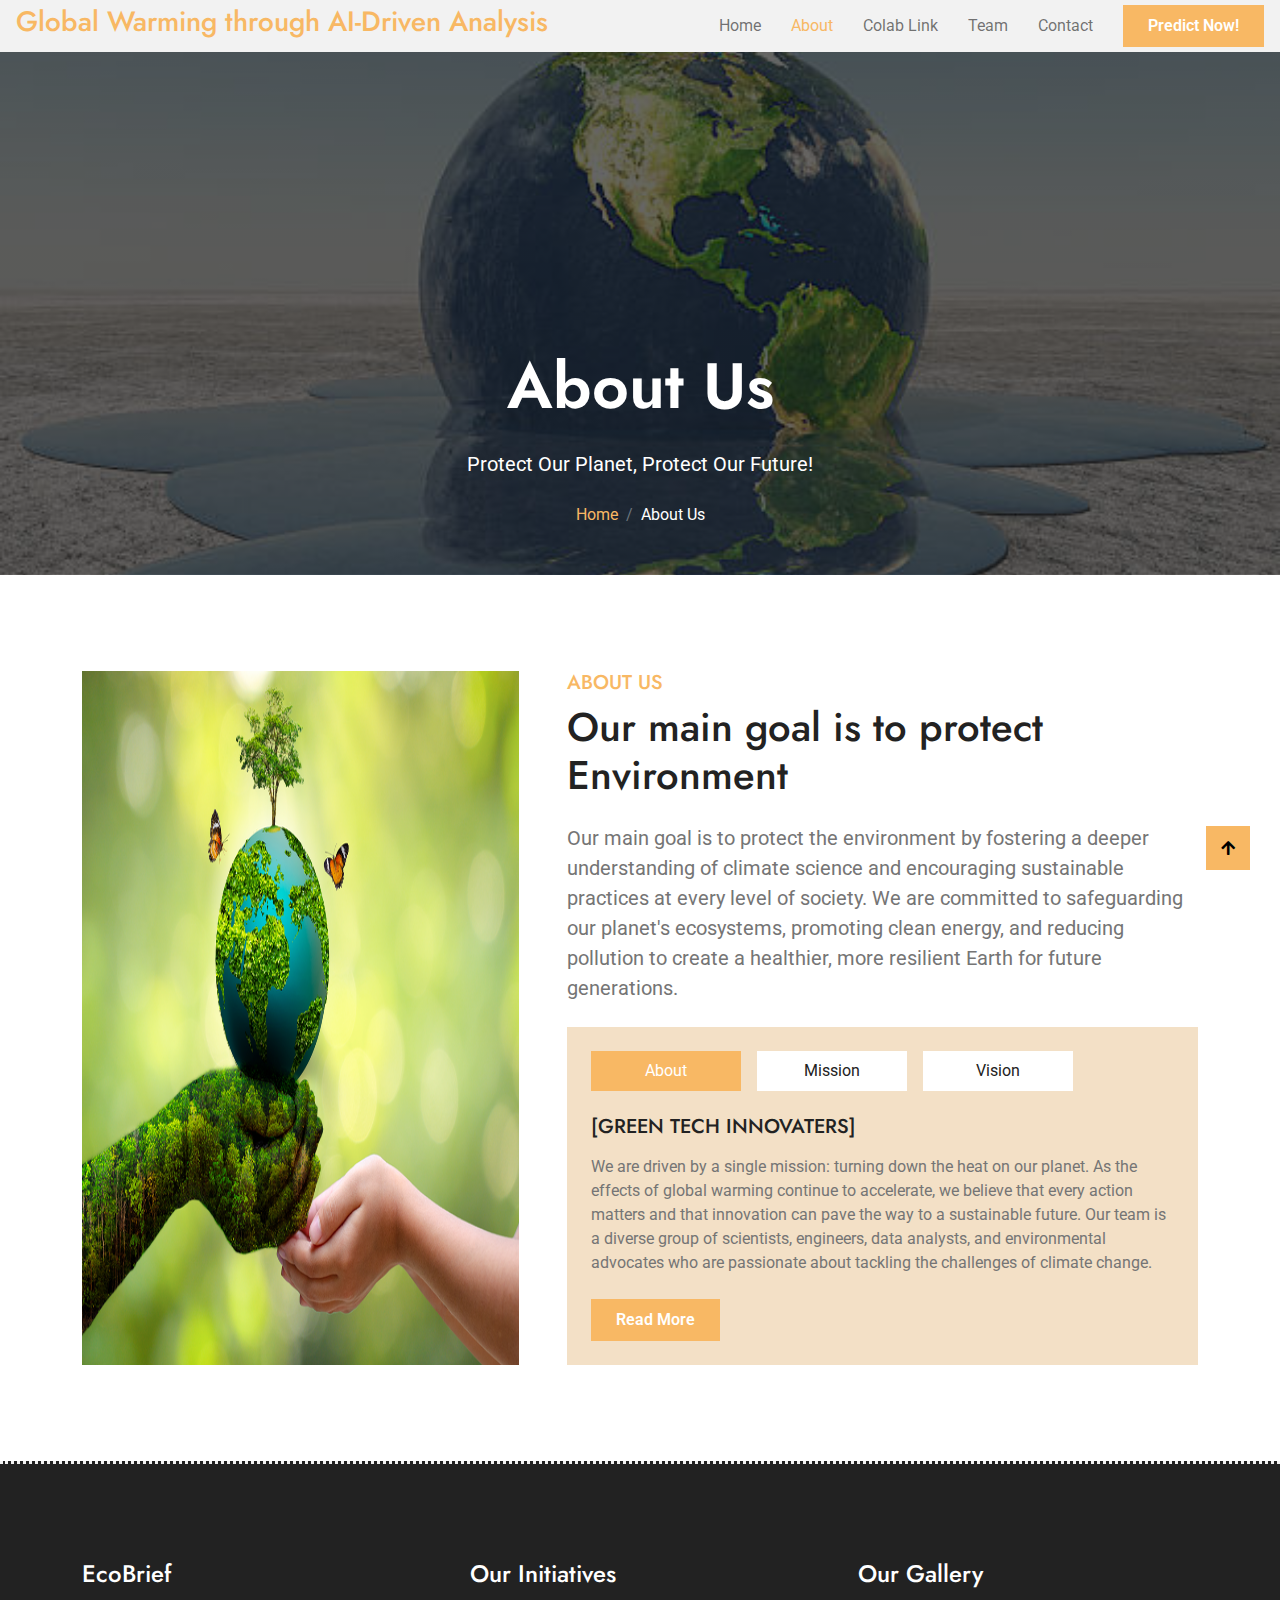
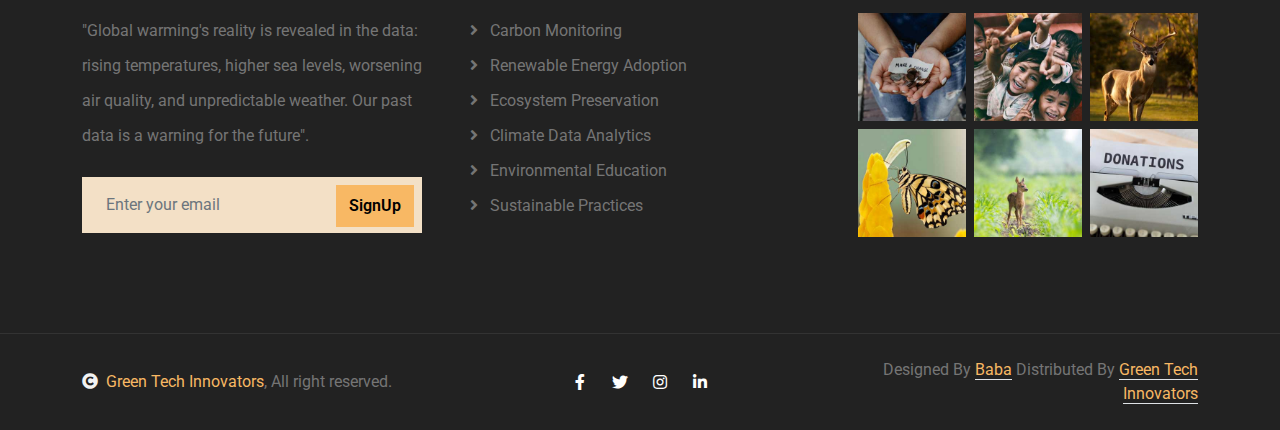
==== about.html @ 34e4a58c "Update about.html" ====
<!DOCTYPE html>
<html lang="en">

    <head>
        <meta charset="utf-8">
        <title>Global Warming through AI-Driven Analysis</title>
        <meta content="width=device-width, initial-scale=1.0" name="viewport">
        <meta content="" name="keywords">
        <meta content="" name="description">

        <!-- Google Web Fonts -->
        <link rel="preconnect" href="https://fonts.googleapis.com">
        <link rel="preconnect" href="https://fonts.gstatic.com" crossorigin>
        <link href="https://fonts.googleapis.com/css2?family=Jost:wght@500;600&family=Roboto&display=swap" rel="stylesheet"> 

        <!-- Icon Font Stylesheet -->
        <link rel="stylesheet" href="https://use.fontawesome.com/releases/v5.15.4/css/all.css"/>
        <link href="https://cdn.jsdelivr.net/npm/bootstrap-icons@1.4.1/font/bootstrap-icons.css" rel="stylesheet">

        <!-- Libraries Stylesheet -->
        <link href="lib/owlcarousel/assets/owl.carousel.min.css" rel="stylesheet">
        <link href="lib/lightbox/css/lightbox.min.css" rel="stylesheet">


        <!-- Customized Bootstrap Stylesheet -->
        <link href="css/bootstrap.min.css" rel="stylesheet">

        <!-- Template Stylesheet -->
        <link href="css/style.css" rel="stylesheet">
    </head>

    <body>

        <!-- Spinner Start -->
        <div id="spinner" class="show w-100 vh-100 bg-white position-fixed translate-middle top-50 start-50  d-flex align-items-center justify-content-center">
            <div class="spinner-grow text-primary" role="status"></div>
        </div>
        <!-- Spinner End -->


        <!-- Navbar start -->
        <div class="container-fluid fixed-top px-0">
            <div class="container px-0">
                
                </div>
                <nav class="navbar navbar-light bg-light navbar-expand-xl">
                    <a href="index.html" class="navbar-brand ms-3">
                        <h3 class="text-primary ">Global Warming through AI-Driven Analysis</h3>
                    </a>
                    <button class="navbar-toggler py-2 px-3 me-3" type="button" data-bs-toggle="collapse" data-bs-target="#navbarCollapse">
                        <span class="fa fa-bars text-primary"></span>
                    </button>
                    <div class="collapse navbar-collapse bg-light" id="navbarCollapse">
                        <div class="navbar-nav ms-auto">
                            <a href="index.html" class="nav-item nav-link">Home</a>
                            <a href="about.html" class="nav-item nav-link active">About</a>
                            <a href="Colab Link.html" class="nav-item nav-link">Colab Link</a>
                            <a href="Team.html" class="nav-item nav-link">Team</a>
                            <a href="contact.html" class="nav-item nav-link">Contact</a>
                        </div>
                        <div class="d-flex align-items-center flex-nowrap pt-xl-0" style="margin-left: 15px;">
                            <a href="" class="btn-hover-bg btn btn-primary text-white py-2 px-4 me-3">Predict Now!</a>
                        </div>
                    </div>
                </nav>
            </div>
        </div>
        <!-- Navbar End -->

        <!-- Header Start -->
        <div class="container-fluid bg-breadcrumb">
            <div class="container text-center py-5" style="max-width: 900px;">
                <h3 class="text-white display-3 mb-4">About Us</h1>
                <p class="fs-5 text-white mb-4">Protect Our Planet, Protect Our Future!</p>
                <ol class="breadcrumb justify-content-center mb-0">
                    <li class="breadcrumb-item"><a href="index.html">Home</a></li>
                    <li class="breadcrumb-item active text-white">About Us</li>
                </ol>    
            </div>
        </div>
        <!-- Header End -->
	    

        <!-- About Start -->
        <div class="container-fluid about  py-5">
            <div class="container py-5">
                <div class="row g-5">
                    <div class="col-xl-5">
                        <div class="h-100">
                            <img src="img/world-environment.png" class="img-fluid w-100 h-100" alt="Image">
                        </div>
                    </div>
                    <div class="col-xl-7">
                        <h5 class="text-uppercase text-primary">About Us</h5>
                        <h1 class="mb-4">Our main goal is to protect Environment</h1>
                        <p class="fs-5 mb-4">Our main goal is to protect the environment by fostering a deeper understanding of climate science and encouraging sustainable practices at every level of society. We are committed to safeguarding our planet's ecosystems, promoting clean energy, and reducing pollution to create a healthier, more resilient Earth for future generations.


                        </p>
                        <div class="tab-class bg-secondary p-4">
                            <ul class="nav d-flex mb-2">
                                <li class="nav-item mb-3">
                                    <a class="d-flex py-2 text-center bg-white active" data-bs-toggle="pill" href="#tab-1">
                                        <span class="text-dark" style="width: 150px;">About</span>
                                    </a>
                                </li>
                                <li class="nav-item mb-3">
                                    <a class="d-flex py-2 mx-3 text-center bg-white" data-bs-toggle="pill" href="#tab-2">
                                        <span class="text-dark" style="width: 150px;">Mission</span>
                                    </a>
                                </li>
                                <li class="nav-item mb-3">
                                    <a class="d-flex py-2 text-center bg-white" data-bs-toggle="pill" href="#tab-3">
                                        <span class="text-dark" style="width: 150px;">Vision</span>
                                    </a>
                                </li>
                            </ul>
                            <div class="tab-content">
                                <div id="tab-1" class="tab-pane fade show p-0 active">
                                    <div class="row">
                                        <div class="col-12">
                                            <div class="d-flex">
                                                <div class="text-start my-auto">
                                                    <h5 class="text-uppercase mb-3">[Green Tech Innovaters]</h5>
                                                    <p class="mb-4">We are driven by a single mission: turning down the heat on our planet. As the effects of global warming continue to accelerate, we believe that every action matters and that innovation can pave the way to a sustainable future.

                                                        Our team is a diverse group of scientists, engineers, data analysts, and environmental advocates who are passionate about tackling the challenges of climate change.
                                                    <div class="d-flex align-items-center justify-content-start">
                                                        <a class="btn-hover-bg btn btn-primary text-white py-2 px-4" href="#">Read More</a>
                                                    </div>
                                                </div>
                                            </div>
                                        </div>
                                    </div>
                                </div>
                                <div id="tab-2" class="tab-pane fade show p-0">
                                    <div class="row">
                                        <div class="col-12">
                                            <div class="d-flex">
                                                <div class="text-start my-auto">
                                                    <h5 class="text-uppercase mb-3">[Green Tech Innovaters]</h5>
                                                    <p class="mb-4">We aim to bridge the gap between complex climate science and actionable change. Whether it's helping industries reduce their carbon footprint, supporting policy-makers with data-driven insights, or educating the public on the urgency of climate action, we're here to create impact.
                                                    <div class="d-flex align-items-center justify-content-start">
                                                        <a class="btn-hover-bg btn btn-primary text-white py-2 px-4" href="#">Read More</a>
                                                    </div>
                                                </div>
                                            </div>
                                        </div>
                                    </div>
                                </div>
                                <div id="tab-3" class="tab-pane fade show p-0">
                                    <div class="row">
                                        <div class="col-12">
                                            <div class="d-flex">
                                                <div class="text-start my-auto">
                                                    <h5 class="text-uppercase mb-3">[Green Tech Innovaters]</h5>
                                                    <p class="mb-4">Join us on our journey to make a difference. Together, we can turn the tide against global warming and build a better future for generations to come.
                                                    </p>
                                                    <div class="d-flex align-items-center justify-content-start">
                                                        <a class="btn-hover-bg btn btn-primary text-white py-2 px-4" href="#">Read More</a>
                                                    </div>
                                                </div>
                                            </div>
                                        </div>
                                    </div>
                                </div>
                            </div>
                        </div>
                    </div>
                </div>
            </div>
        </div>
        <!-- About End -->


       


        <!-- Footer Start -->
<div class="container-fluid footer bg-dark text-body py-5">
    <div class="container py-5">
        <div class="row g-5">
            <!-- EcoBrief on the Left -->
            <div class="col-md-6 col-lg-4">
                <div class="footer-item">
                    <h4 class="mb-4 text-white">EcoBrief</h4>
                    <p class="mb-4">"Global warming's reality is revealed in the data: rising temperatures, higher sea levels, worsening air quality, and unpredictable weather. Our past data is a warning for the future".</p>
                    <div class="position-relative mx-auto">
                        <input class="form-control border-0 bg-secondary w-100 py-3 ps-4 pe-5" type="text" placeholder="Enter your email">
                        <button type="button" class="btn-hover-bg btn btn-primary position-absolute top-0 end-0 py-2 mt-2 me-2">SignUp</button>
                    </div>
                </div>
            </div>
            <!-- Our Initiatives in the Middle -->
            <div class="col-md-6 col-lg-4">
                <div class="footer-item d-flex flex-column">
                    <h4 class="mb-4 text-white">Our Initiatives</h4>
                    <a href=""><i class="fas fa-angle-right me-2"></i> Carbon Monitoring</a>
                    <a href=""><i class="fas fa-angle-right me-2"></i> Renewable Energy Adoption</a>
                    <a href=""><i class="fas fa-angle-right me-2"></i> Ecosystem Preservation</a>
                    <a href=""><i class="fas fa-angle-right me-2"></i> Climate Data Analytics</a>
                    <a href=""><i class="fas fa-angle-right me-2"></i> Environmental Education</a>
                    <a href=""><i class="fas fa-angle-right me-2"></i> Sustainable Practices</a>
                </div>
            </div>
            <!-- Our Gallery on the Right -->
            <div class="col-md-6 col-lg-4">
                <div class="footer-item">
                    <h4 class="mb-4 text-white">Our Gallery</h4>
                    <div class="row g-2">
                        <div class="col-4">
                            <div class="footer-gallery">
                                <img src="img/gallery-footer-1.jpg" class="img-fluid w-100" alt="">
                                <div class="footer-search-icon">
                                    <a href="img/gallery-footer-1.jpg" data-lightbox="footerGallery-1" class="my-auto"><i class="fas fa-search-plus text-white"></i></a>
                                </div>
                            </div>
                        </div>
                        <div class="col-4">
                            <div class="footer-gallery">
                                <img src="img/gallery-footer-2.jpg" class="img-fluid w-100" alt="">
                                <div class="footer-search-icon">
                                    <a href="img/gallery-footer-2.jpg" data-lightbox="footerGallery-2" class="my-auto"><i class="fas fa-search-plus text-white"></i></a>
                                </div>
                            </div>
                        </div>
                        <div class="col-4">
                            <div class="footer-gallery">
                                <img src="img/gallery-footer-3.jpg" class="img-fluid w-100" alt="">
                                <div class="footer-search-icon">
                                    <a href="img/gallery-footer-3.jpg" data-lightbox="footerGallery-3" class="my-auto"><i class="fas fa-search-plus text-white"></i></a>
                                </div>
                            </div>
                        </div>
                        <div class="col-4">
                            <div class="footer-gallery">
                                <img src="img/gallery-footer-4.jpg" class="img-fluid w-100" alt="">
                                <div class="footer-search-icon">
                                    <a href="img/gallery-footer-4.jpg" data-lightbox="footerGallery-4" class="my-auto"><i class="fas fa-search-plus text-white"></i></a>
                                </div>
                            </div>
                        </div>
                        <div class="col-4">
                            <div class="footer-gallery">
                                <img src="img/gallery-footer-5.jpg" class="img-fluid w-100" alt="">
                                <div class="footer-search-icon">
                                    <a href="img/gallery-footer-5.jpg" data-lightbox="footerGallery-5" class="my-auto"><i class="fas fa-search-plus text-white"></i></a>
                                </div>
                            </div>
                        </div>
                        <div class="col-4">
                            <div class="footer-gallery">
                                <img src="img/gallery-footer-6.jpg" class="img-fluid w-100" alt="">
                                <div class="footer-search-icon">
                                    <a href="img/gallery-footer-6.jpg" data-lightbox="footerGallery-6" class="my-auto"><i class="fas fa-search-plus text-white"></i></a>
                                </div>
                            </div>
                        </div>
                    </div>
                </div>
            </div>
        </div>
    </div>
</div>
<!-- Footer End -->

        

           <!-- Copyright Start -->
        <div class="container-fluid copyright py-4">
            <div class="container">
                <div class="row g-4 align-items-center">
                    <div class="col-md-4 text-center text-md-start mb-md-0">
                        <span class="text-body"><a href="#"><i class="fas fa-copyright text-light me-2"></i>Green Tech Innovators</a>, All right reserved.</span>
                    </div>
                    <div class="col-md-4 text-center">
                        <div class="d-flex align-items-center justify-content-center">
                            <a href="#" class="btn-hover-color btn-square text-white me-2"><i class="fab fa-facebook-f"></i></a>
                            <a href="#" class="btn-hover-color btn-square text-white me-2"><i class="fab fa-twitter"></i></a>
                            <a href="#" class="btn-hover-color btn-square text-white me-2"><i class="fab fa-instagram"></i></a>
                            <a href="#" class="btn-hover-color btn-square text-white me-0"><i class="fab fa-linkedin-in"></i></a>
                        </div>
                    </div>
                    <div class="col-md-4 text-center text-md-end text-body">
                        <!--/*** This template is free as long as you keep the below author’s credit link/attribution link/backlink. ***/-->
                        <!--/*** If you'd like to use the template without the below author’s credit link/attribution link/backlink, ***/-->
                        <!--/*** you can purchase the Credit Removal License from "https://htmlcodex.com/credit-removal". ***/-->
                        Designed By <a class="border-bottom" href="">Baba</a> Distributed By <a class="border-bottom" href="">Green Tech Innovators</a>
                    </div>
                </div>
            </div>
        </div>
        <!-- Copyright End -->



        <!-- Back to Top -->
        <a href="#" class="btn btn-primary btn-primary-outline-0 btn-md-square back-to-top"><i class="fa fa-arrow-up"></i></a>   

        
        <!-- JavaScript Libraries -->
        <script src="https://ajax.googleapis.com/ajax/libs/jquery/3.6.4/jquery.min.js"></script>
        <script src="https://cdn.jsdelivr.net/npm/bootstrap@5.0.0/dist/js/bootstrap.bundle.min.js"></script>
        <script src="lib/easing/easing.min.js"></script>
        <script src="lib/waypoints/waypoints.min.js"></script>
        <script src="lib/counterup/counterup.min.js"></script>
        <script src="lib/owlcarousel/owl.carousel.min.js"></script>
        <script src="lib/lightbox/js/lightbox.min.js"></script>
        

        <!-- Template Javascript -->
        <script src="js/main.js"></script>
         <script>
            window.watsonAssistantChatOptions = {
              integrationID: "b032e4c9-6b10-4cdc-bc3f-a68448029b45", // The ID of this integration.
              region: "eu-gb", // The region your integration is hosted in.
              serviceInstanceID: "b14637b1-3754-4962-850a-f87f00461354", // The ID of your service instance.
              onLoad: async (instance) => { await instance.render(); }
            };
            setTimeout(function(){
              const t=document.createElement('script');
              t.src="https://web-chat.global.assistant.watson.appdomain.cloud/versions/" + (window.watsonAssistantChatOptions.clientVersion || 'latest') + "/WatsonAssistantChatEntry.js";
              document.head.appendChild(t);
            });
          </script>


    </body>

</html>
---- css/style.css ----
/*** Spinner Start ***/
#spinner {
    opacity: 0;
    visibility: hidden;
    transition: opacity .8s ease-out, visibility 0s linear .5s;
    z-index: 99999;
 }

 #spinner.show {
     transition: opacity .8s ease-out, visibility 0s linear .0s;
     visibility: visible;
     opacity: 1;
 }
/*** Spinner End ***/

.back-to-top {
    position: fixed;
    right: 30px;
    bottom: 30px;
    display: flex;
    width: 45px;
    height: 45px;
    align-items: center;
    justify-content: center;
    transition: 0.5s;
    z-index: 99;
}

/*** Button Start ***/
.btn {
    font-weight: 600;
    transition: .5s;
}

.btn-square {
    width: 32px;
    height: 32px;
}

.btn-sm-square {
    width: 34px;
    height: 34px;
}

.btn-md-square {
    width: 44px;
    height: 44px;
}

.btn-lg-square {
    width: 56px;
    height: 56px;
}

.btn-square,
.btn-sm-square,
.btn-md-square,
.btn-lg-square {
    padding: 0;
    display: flex;
    align-items: center;
    justify-content: center;
    font-weight: normal;
}

.btn-hover-bg {
    transition: 0.5s;
}

.btn-hover-bg:hover {
    background: var(--bs-secondary) !important;
    color: var(--bs-primary) !important;
}

.btn-hover-color {
    transition: 0.5s;
}

.btn-hover-color:hover {
    color: var(--bs-secondary) !important;
}
/*** Topbar Start ***/
.fixed-top .container {
    transition: 0.5s;
}

.topbar {
    padding: 2px 10px 2px 20px;
    background: var(--bs-primary) !important;
}

.topbar a,
.topbar a i {
    transition: 0.5s;
}

.topbar a:hover,
.topbar a i:hover {
    color: var(--bs-secondary) !important;
}


@media (max-width: 768px) {
    .topbar {
        display: none;    
    }
}
/*** Topbar End ***/


/*** Navbar Start ***/
.navbar {
    padding: 0;
}

.navbar .navbar-nav .nav-link {
    padding: 10px 15px;
    font-size: 16px;
    transition: .5s;
}

.navbar .navbar-nav .nav-link:hover,
.navbar .navbar-nav .nav-link.active,
.sticky-top.bg-white .navbar .navbar-nav .nav-link:hover,
.sticky-top.bg-white .navbar .navbar-nav .nav-link.active {
    color: var(--bs-primary);
}

.navbar .dropdown-toggle::after {
    border: none;
    content: "\f107";
    font-family: "Font Awesome 5 Free";
    font-weight: 600;
    vertical-align: middle;
    margin-left: 8px;
}

@media (min-width: 1200px) {
    .navbar .nav-item .dropdown-menu {
        display: block;
        visibility: hidden;
        top: 100%;
        transform: rotateX(-75deg);
        transform-origin: 0% 0%;
        border: 0;
        transition: .5s;
        opacity: 0;
    }
}

@media (max-width: 1200px) {
    .navbar .collapse.navbar-collapse .btn-hover-bg.btn {
        margin-bottom: 20px;
    }
}

.dropdown .dropdown-menu a:hover {
    background: var(--bs-secondary);
    color: var(--bs-primary);
}

.navbar .nav-item:hover .dropdown-menu {
    transform: rotateX(0deg);
    visibility: visible;
    background: var(--bs-light) !important;
    transition: .5s;
    opacity: 1;
}
/*** Navbar End ***/

/*** Carousel Start ***/
.carousel-header #carouselId .carousel-control-prev,
.carousel-header #carouselId .carousel-control-next {
    background: transparent;
}

.carousel-header #carouselId .carousel-inner .carousel-item {
    position: relative;
    min-height: 100vh 
}

.carousel-header #carouselId .carousel-inner .carousel-item img {
    position: absolute;
    width: 100%;
    height: 100%;
    object-fit: cover;
}

.carousel-header #carouselId .carousel-inner .carousel-item .carousel-caption {
    position: absolute;
    width: 100%;
    height: 100%;
    top: 0;
    left: 0;
    padding-top: 80px;
    display: flex;
    align-items: center;
    justify-content: center;
    text-align: center;
    background: linear-gradient(rgba(0, 0, 0, .4), rgba(0, 0, 0, 0.4));
    background-size: cover;
}

.carousel-control-prev,
.carousel-control-next {
    opacity: 0;
}

.carousel-control-prev .carousel-control-prev-icon,
.carousel-control-next .carousel-control-next-icon {
    background: transparent !important;
}

.carousel-header #carouselId.carousel {
    position: relative;
}

.carousel-header #carouselId.carousel .carousel-indicators {
    position: absolute;
    bottom: 0;
    left: 0;
    display: flex;
    align-items: center;
    justify-content: center;
    background: transparent !important;
}

.carousel-header #carouselId.carousel .carousel-indicators li,
.carousel-header #carouselId.carousel .carousel-indicators li,
.carousel-header #carouselId.carousel .carousel-indicators li {
    margin-right: 30px !important;
}

.carousel-header #carouselId.carousel .carousel-indicators li {
    width: 12px;
    height: 12px;
    border-radius: 12px !important;
    border: 5px solid transparent;
    transition: 0.5s;
    
}

.carousel-header #carouselId.carousel .carousel-indicators li.active {
    border: 5px solid var(--bs-primary) !important;
    border-radius: 10px;
}
/*** Carousel End ***/



/*** Single Page Hero Header Start ***/
.bg-breadcrumb {
    background: linear-gradient(rgba(0, 0, 0, 0.6), rgba(0, 0, 0, 0.6)), url(../img/e.jpg);
    background-position: center center;
    background-repeat: no-repeat;
    background-size: cover;
    padding: 300px 0 0 0;
}
/*** Single Page Hero Header End ***/


/*** About Start ***/
.about .tab-class .nav .nav-item a.active,
.about .tab-class .nav .nav-item a.active span {
    background: var(--bs-primary) !important;
    color: var(--bs-white) !important;
}

/*** About End ***/


/*** Service Start ***/
.service .service-item {
    position: relative;
    overflow: hidden;
}

.service .service-item .service-link {
    position: absolute;
    width: 100%; 
    height: 100%; 
    padding: 20px; 
    bottom: 0; 
    left: 0; 
    display: flex; 
    align-items: end;
    background: rgba(0, 0, 0, 0.3);
    transition: 0.5s; 
}

.service .service-item .service-link:hover {
    background: rgba(0, 0, 0, 0.6);
}

.service .service-item .service-link a {
    color: var(--bs-white);
    transition: 0.5s;
}

.service .service-item img {
    transition: 0.5s;
}

.service .service-item:hover img {
    transform: scale(1.2);
}

.service .service-item .service-link:hover a:hover {
    color: var(--bs-primary);
}
/*** Service End ***/


/*** Donation Start ***/
.donation .donation-item {
    position: relative;
    overflow: hidden;
    z-index: 1;
}

.donation .donation-item::after {
    width: 100%;
    height: 100%;
    position: absolute;
    content: "";
    top: 0;
    left: 0;
    display: flex;
    background: rgba(0, 0, 0, 0.5);
    z-index: 2;
}


.donation .donation-item .donation-content {
    position: absolute;
    width: 100%; 
    height: 100%; 
    padding: 20px; 
    justify-content: end; 
    bottom: -60px; 
    left: 0;
    transition: 0.5s;
    z-index: 3;
}

.donation .donation-item:hover .donation-content {
    position: absolute;
    width: 100%; 
    height: 100%; 
    padding: 20px; 
    justify-content: end; 
    bottom: 0px; 
    left: 0;
    background: rgba(0, 0, 0, 0.6);
}

.donation .donation-item .donation-btn {
    visibility: hidden;
    opacity: 0;
    transition: 0.5s;
}

.donation .donation-item:hover .donation-btn {
    visibility: visible;
    opacity: 1;
}

/*** Donation End ***/


/*** Counter Start ***/
.counter .counter-item .counter-counting {
    width: 100%;
    text-align: center;
    border-style: dotted;
    border-color: var(--bs-white); 
    font-size: 30px;
}
/*** Counter End ***/


/*** causes Start ***/
.causes .causes-item {
    overflow: hidden;
}

.causes .causes-item .causes-img {
    position: relative;
    transition: 0.5s;
}

.causes .causes-item .causes-img .causes-link {
    position: absolute;
    width: 100%;
    height: 100%;
    bottom: 0 !important; 
    left: 0;
    display: flex;
    justify-content: space-between;
    align-items: end;
    background: rgba(0, 0, 0, .2);
    transition: 0.5s;
}

.causes .causes-item .causes-img:hover .causes-link {
    background: rgba(0, 0, 0, .6);
}

.causes .causes-item .causes-img img {
    transition: 0.5s;
}

.causes .causes-item .causes-img:hover img {
    transform: scalex(-1);
}

.causes .causes-item .causes-img .causes-dination {
    position: absolute;
    top: 0; 
    right: 0;
}

.causes .causes-item .causes-img .causes-dination a {
    font-size: 14px;
}

.causes .causes-item .causes-content {
    background: var(--bs-secondary);
    border-color: var(--bs-white);
    border-style: dotted;
    border-top: 0;

}

.causes .causes-item .progress {
    height: 10px;
    overflow: visible;
}

.causes .causes-item .progress .progress-bar {
    position: relative;
    width: 0;
    overflow: visible;
    background: var(--bs-primary);
    transition: 2s;
}

.causes .causes-item .progress .progress-bar span {
    position: absolute;
    top: 50%;
    right: -1px;
    transform: translateY(-50%);
    padding: 1px 5px;
    font-size: 12px;
    color: var(--bs-white);
    background: var(--bs-dark);
    z-index: 1;
}
/*** causes End ***/


/*** Events Start ***/
.event .event-carousel.owl-carousel {
    position: relative;
}
.event .event-carousel.owl-carousel .owl-nav .owl-prev {
    position: absolute;
    top: -60px;
    left: 0;
    width: 80px;
    height: 40px;
    border: 1px solid var(--bs-primary);
    background: var(--bs-primary);
    color: var(--bs-white);
    display: flex;
    align-items: center;
    justify-content: center;
    transition: 0.5s;
}

.event .event-carousel.owl-carousel .owl-nav .owl-next {
    position: absolute;
    top: -60px;
    right: 0;
    width: 80px;
    height: 40px;
    border: 1px solid var(--bs-primary);
    background: var(--bs-primary);
    color: var(--bs-white);
    display: flex;
    align-items: center;
    justify-content: center;
    transition: 0.5s;
}

.event .event-carousel.owl-carousel .owl-nav .owl-prev:hover,
.event .event-carousel.owl-carousel .owl-nav .owl-next:hover {
    background: var(--bs-secondary);
    color: var(--bs-primary);
}
.event .event-carousel .event-item .event-content {
    border-style: dotted;
    border-top: 0; 
    border-color: var(--bs-white); 
    background: var(--bs-secondary);
}
/*** Events End ***/


/*** Blog Start ***/
.blog .blog-item .blog-img {
    position: relative;
    overflow: hidden;
}

.blog .blog-item .blog-img .blog-info {
    position: absolute;
    width: 100%;
    height: 100%;
    bottom: 0;
    left: 0;
    padding: 20px;
    background: rgba(0, 0, 0, .2);
    color: var(--bs-white) !important;
    display: flex;
    align-items: end;
    justify-content: space-between;
    transition: 0.5s;
}

.blog .blog-item .blog-img:hover .blog-info {
    background: rgba(0, 0, 0, .6);
}


.blog .blog-item .blog-img .search-icon {
    position: absolute;
    width: 100%;
    height: 100%;
    top: 0;
    left: 0;
    display: flex;
    align-items: center;
    justify-content: center;
    opacity: 0;
    transition: 0.5s;
}

.blog .blog-item .blog-img img {
    transition: 0.5s;
}

.blog .blog-item .blog-img:hover img {
    transform: scale(1.3);
}

.blog .blog-item .blog-img:hover .search-icon {
    opacity: 1;
}
/*** Blog End ***/

/*** Gallery Start ***/
.gallery .gallery-item {
    position: relative;
    overflow: hidden;
    z-index: 1;
}

.gallery .gallery-item img {
    transition: 0.5s;
}

.gallery .gallery-item:hover img {
    transform: scale(1.2);
}

.gallery .gallery-item .gallery-content {
    position: absolute;
    width: 100%;
    height: 0;
    bottom: 0; 
    left: 0;
    background: rgba(249, 195, 123, .4);
    text-align: center;
    display: flex;
    flex-direction: column;
    justify-content: end;
    transition: 0.5s;
    z-index: 2;
}

.gallery .gallery-item:hover .gallery-content {
    height: 100%;
}

.gallery .gallery-item .gallery-content .gallery-inner {
    transition: 0.5s;
    background: rgba(0, 0, 0, 0.1);
    padding-top: 40px;
}

.gallery .gallery-item:hover .gallery-content .gallery-inner {
    background: rgba(249, 195, 123, 1);
    padding: 50px 0;
    display: flex;
    flex-direction: column;
    align-items: center;
    justify-content: center;
}

.gallery .gallery-item .search-icon {
    position: absolute;
    top: 50%;
    left: 50%;
    transform: translate(-50%, -50%);
    margin-top: -80px;
    opacity: 0;
    transition: 0.5s;
    z-index: 3;
}

.gallery .gallery-item:hover .search-icon {
    opacity: 1;
}
/*** Gallery End ***/


/*** Volunteer Start ***/
.volunteer {
    background: rgba(249, 195, 123, .1);
}
.volunteer .volunteer-img {
    position: relative;
    overflow: hidden;
}

.volunteer .volunteer-img .volunteer-title {
    position: absolute;
    width: 100%;
    height: 100%;
    bottom: 0;
    left: 0;
    padding: 10px;
    background: rgba(0, 0, 0, .1);
    display: flex;
    flex-direction: column;
    text-align: center;
    justify-content: end;
    transition: 0.5s;
}

.volunteer .volunteer-img:hover .volunteer-title {
    background: rgba(0, 0, 0, .5);
}

.volunteer .volunteer-img img {
    transition: 0.5s;
}

.volunteer .volunteer-img:hover img {
    transform: scale(1.2);
}
/*** Volunteer End ***/


/*** Contact Start ***/
.contact {
    background: rgba(249, 195, 123, .4);
    border-style: dotted;
    border-color: var(--bs-white);
}

/*** Contact End ***/


/*** Footer Start ***/
.footer {
    border-top: 3px;
    border-right: 0;
    border-bottom: 0;
    border-left: 0;
    border-style: dotted;
    border-color: var(--bs-light);
}
.footer .footer-item a,
.footer .footer-item p {
    line-height: 35px;
    color: var(--bs-body);
    transition: 0.5s;
}

.footer .footer-item a:hover {
    color: var(--bs-primary);
    letter-spacing: 1px;
}

.footer .footer-item .footer-gallery {
    position: relative;
    overflow: hidden;
}

.footer .footer-item .footer-gallery img {
    transition: 0.5s;
}

.footer .footer-item .footer-gallery:hover img {
    transform: scale(1.2);
}

.footer .footer-item .footer-gallery .footer-search-icon {
    position: absolute;
    width: 100%;
    height: 100%;
    top: 0;
    left: 0;
    display: flex;
    align-items: center;
    justify-content: center;
    transition: 0.5s;
    opacity: 0;
}

.footer .footer-item .footer-gallery:hover .footer-search-icon {
    opacity: 1;
    background: rgba(0, 0, 0, .6);
}
/*** Footer End ***/

/*** copyright Start ***/
.copyright {
    border-top: 1px solid rgba(255, 255, 255, 0.08);
    background: var(--bs-dark) !important;
}

.service-item img {
    width: 100%; /* Ensures the image takes the full width of the container */
    height: 200px; /* Adjust the height as needed */
    object-fit: cover; /* Ensures the image covers the container without distortion */
    border-radius: 8px; /* Optional: Adds rounded corners */
}

/*** copyright end **/
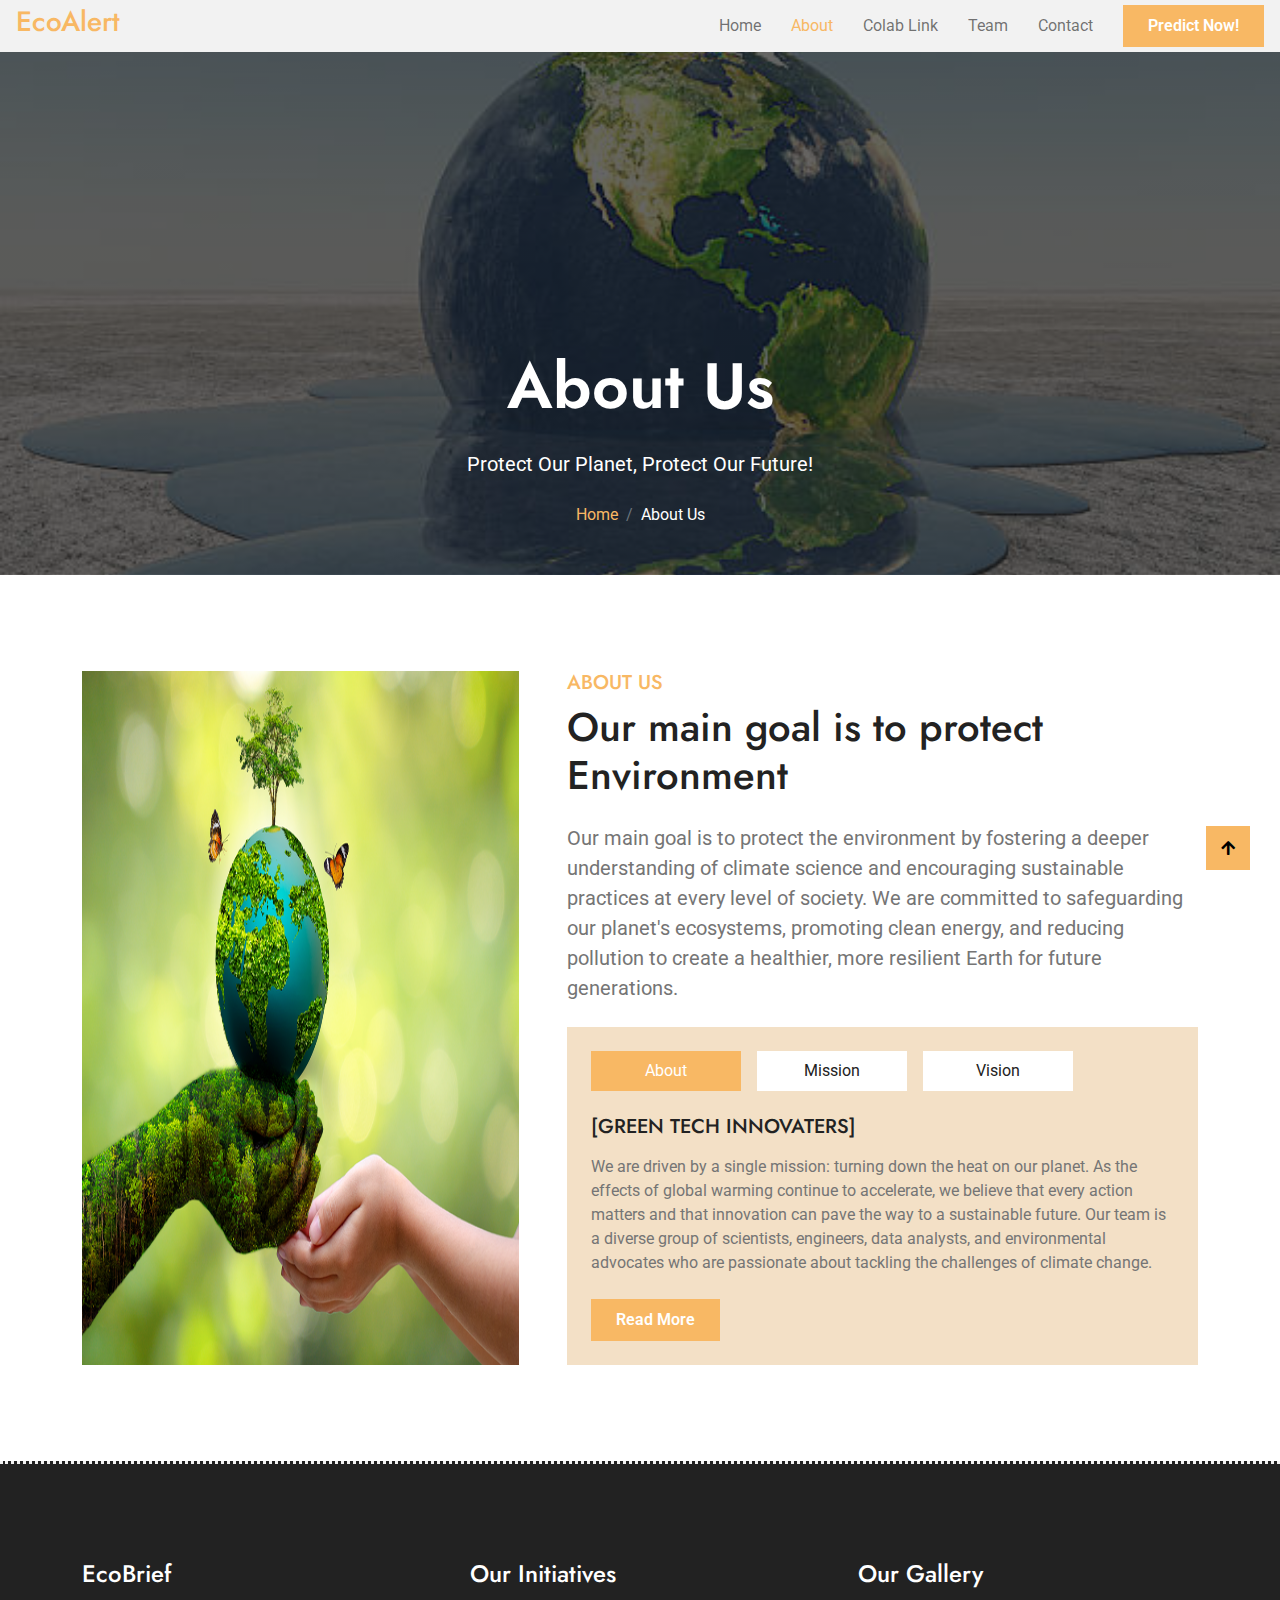
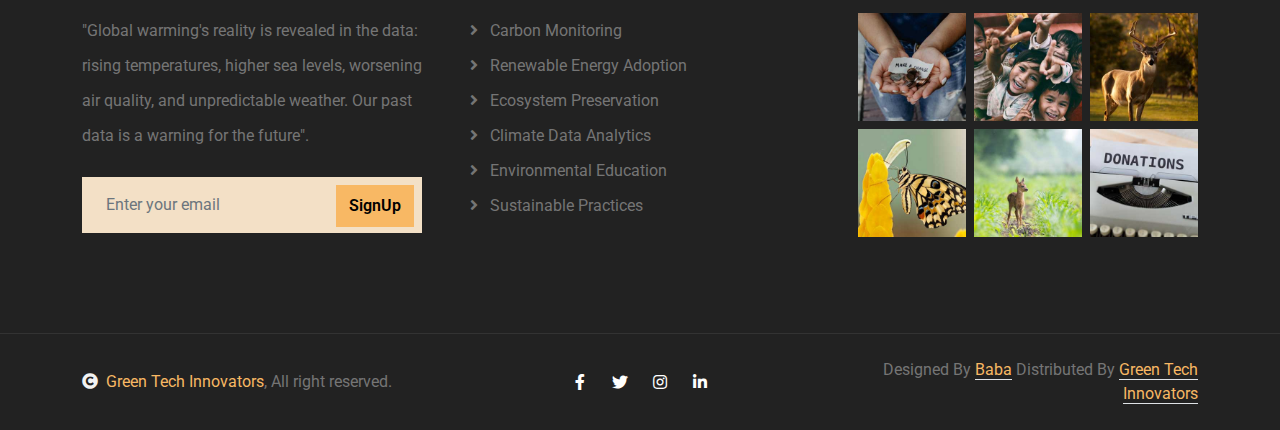
==== commit 9c5fc56d: "Update about.html" ====
--- a/about.html
+++ b/about.html
@@ -45,7 +45,7 @@
                 </div>
                 <nav class="navbar navbar-light bg-light navbar-expand-xl">
                     <a href="index.html" class="navbar-brand ms-3">
-                        <h3 class="text-primary ">Global Warming through AI-Driven Analysis</h3>
+                        <h3 class="text-primary ">EcoAlert</h3>
                     </a>
                     <button class="navbar-toggler py-2 px-3 me-3" type="button" data-bs-toggle="collapse" data-bs-target="#navbarCollapse">
                         <span class="fa fa-bars text-primary"></span>
@@ -175,8 +175,7 @@
 
        
 
-
-        <!-- Footer Start -->
+<!-- Footer Start -->
 <div class="container-fluid footer bg-dark text-body py-5">
     <div class="container py-5">
         <div class="row g-5">
@@ -324,7 +323,6 @@
             });
           </script>
 
-
     </body>
 
 </html>
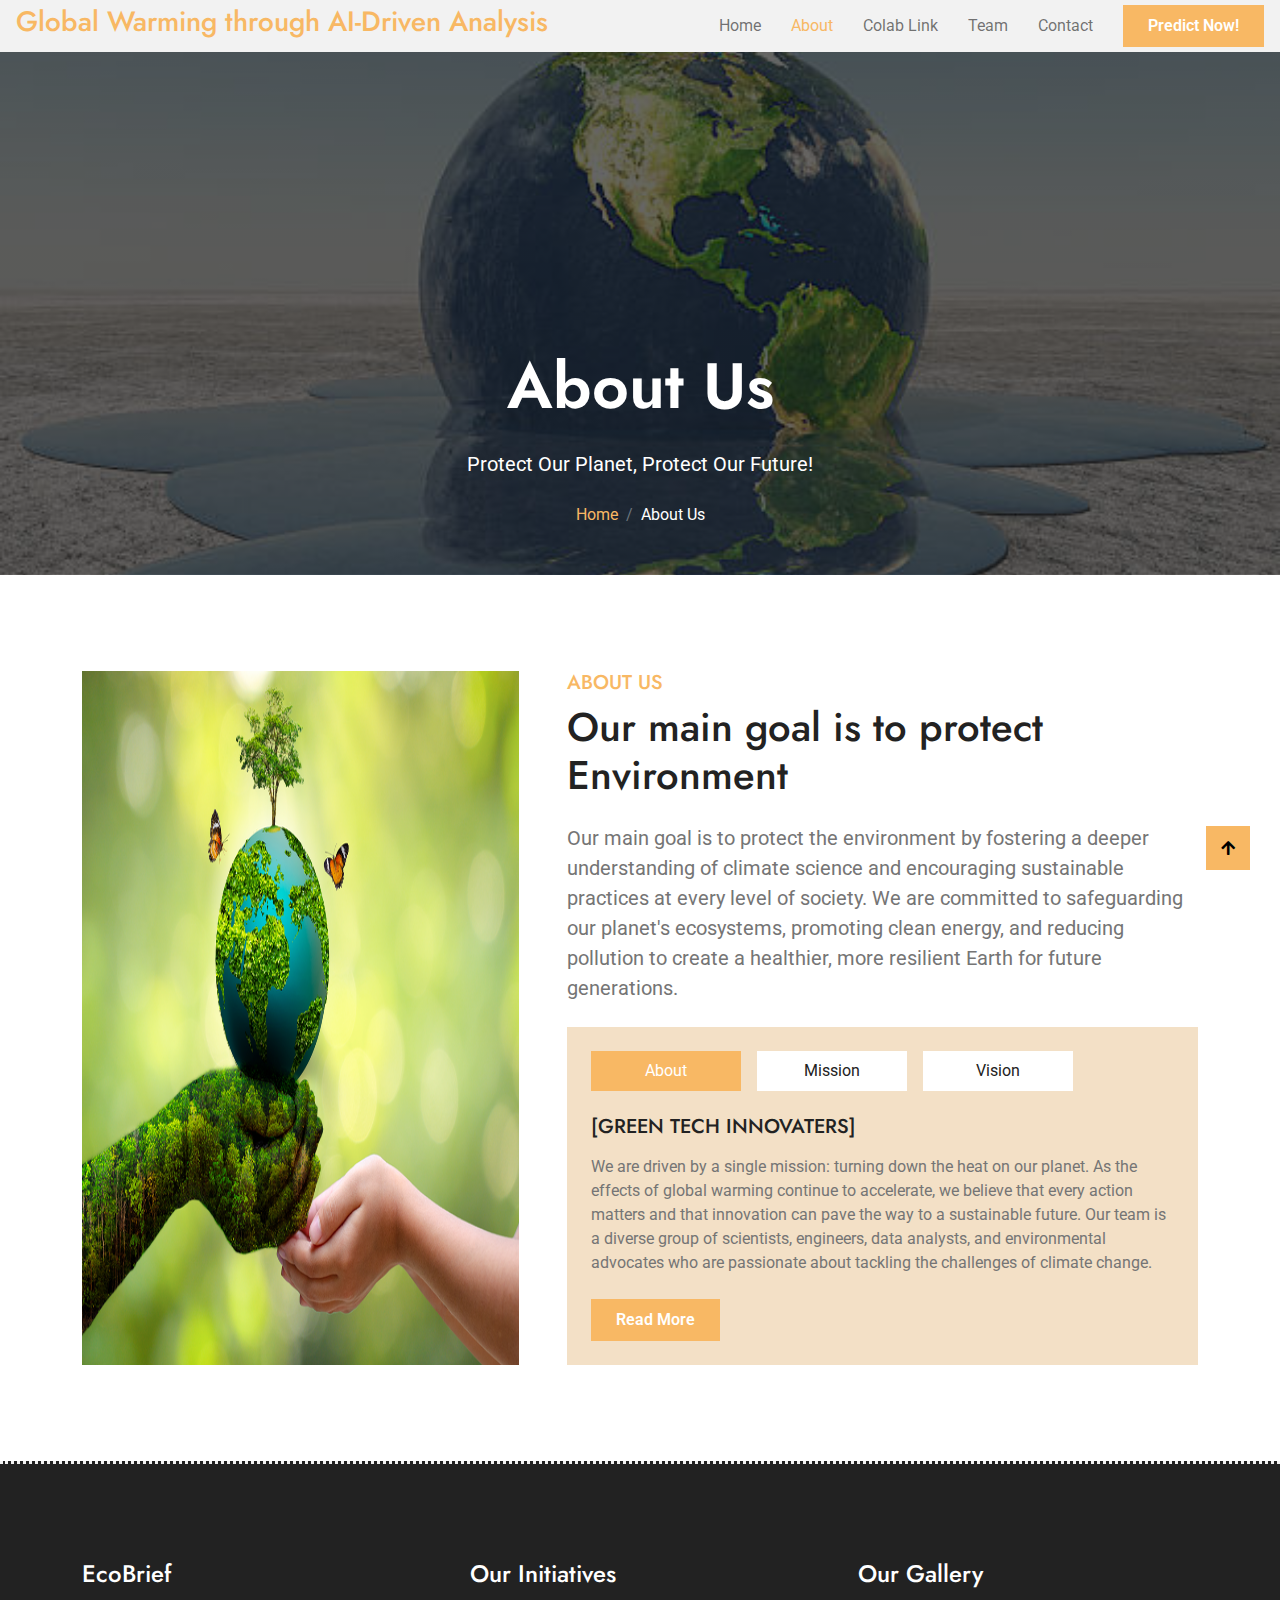
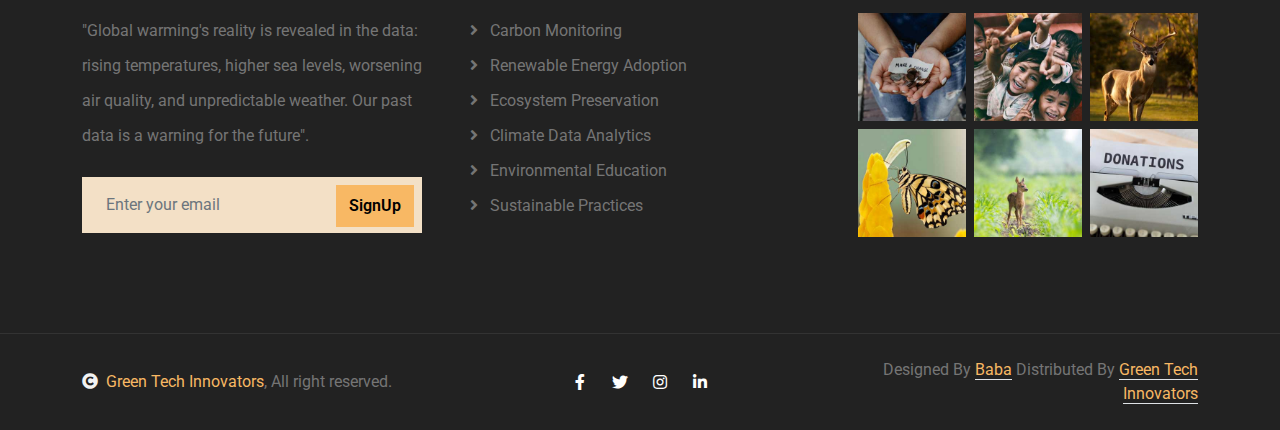
==== commit 4c89fc45: "Update about.html" ====
--- a/about.html
+++ b/about.html
@@ -45,7 +45,7 @@
                 </div>
                 <nav class="navbar navbar-light bg-light navbar-expand-xl">
                     <a href="index.html" class="navbar-brand ms-3">
-                        <h3 class="text-primary ">EcoAlert</h3>
+                        <h3 class="text-primary ">Global Warming through AI-Driven Analysis</h3>
                     </a>
                     <button class="navbar-toggler py-2 px-3 me-3" type="button" data-bs-toggle="collapse" data-bs-target="#navbarCollapse">
                         <span class="fa fa-bars text-primary"></span>
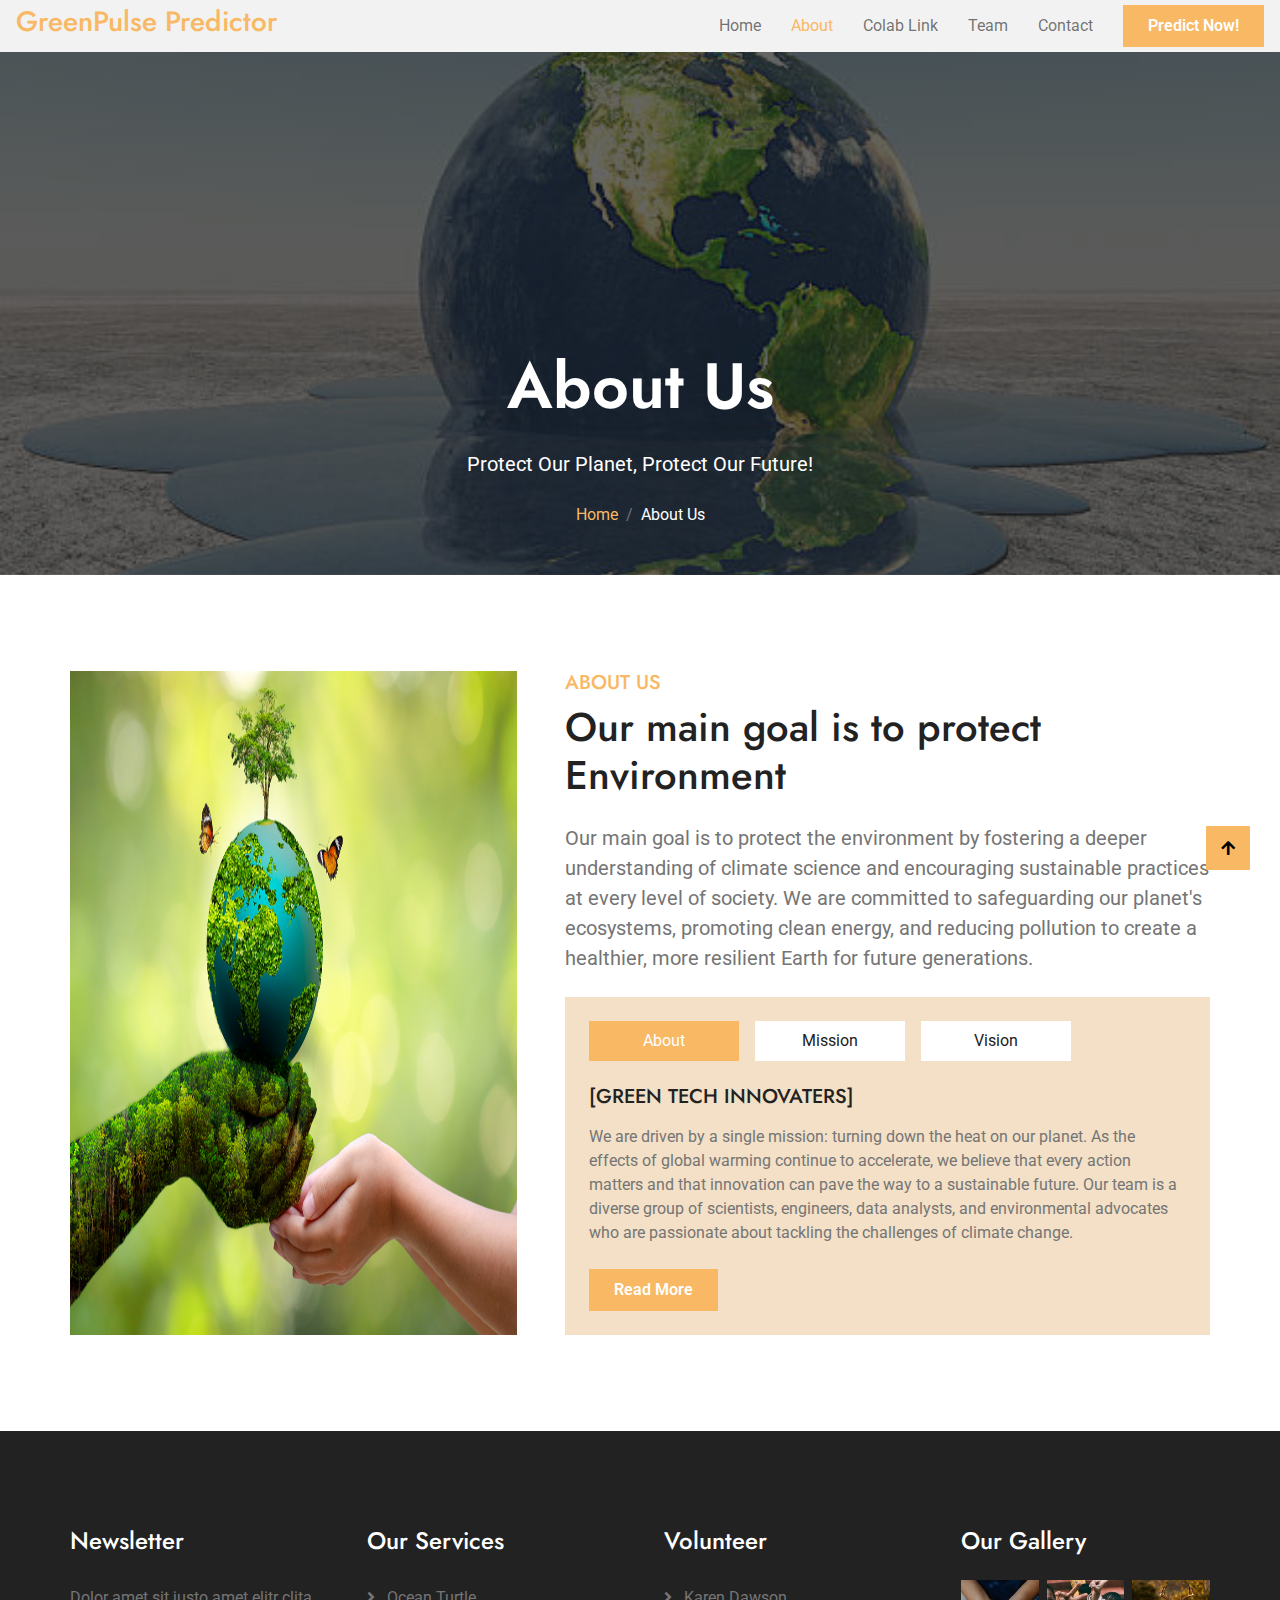
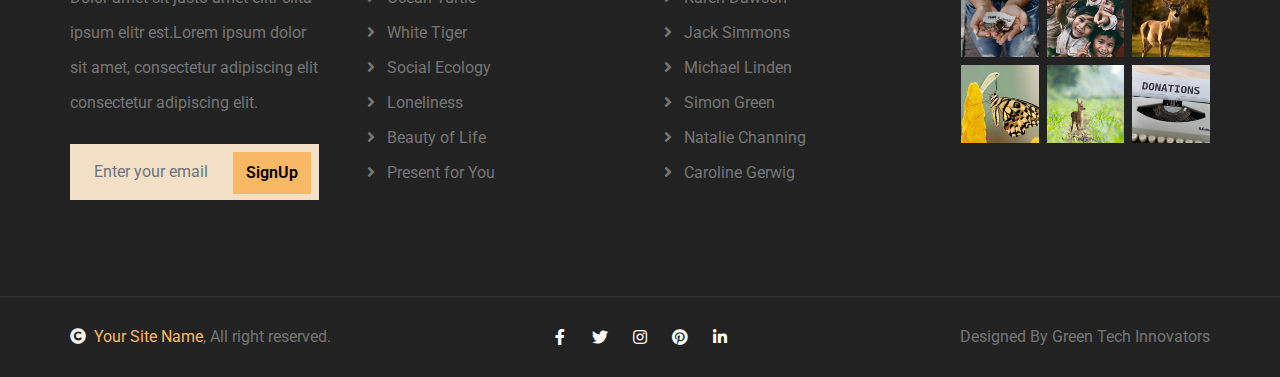
==== commit 46de47f2: "title updated" ====
--- a/about.html
+++ b/about.html
@@ -3,7 +3,7 @@
 
     <head>
         <meta charset="utf-8">
-        <title>Global Warming through AI-Driven Analysis</title>
+        <title>GreenPulse Predictor</title>
         <meta content="width=device-width, initial-scale=1.0" name="viewport">
         <meta content="" name="keywords">
         <meta content="" name="description">
@@ -45,7 +45,7 @@
                 </div>
                 <nav class="navbar navbar-light bg-light navbar-expand-xl">
                     <a href="index.html" class="navbar-brand ms-3">
-                        <h3 class="text-primary ">Global Warming through AI-Driven Analysis</h3>
+                        <h3 class="text-primary ">GreenPulse Predictor</h3>
                     </a>
                     <button class="navbar-toggler py-2 px-3 me-3" type="button" data-bs-toggle="collapse" data-bs-target="#navbarCollapse">
                         <span class="fa fa-bars text-primary"></span>
@@ -175,108 +175,117 @@
 
        
 
-<!-- Footer Start -->
-<div class="container-fluid footer bg-dark text-body py-5">
-    <div class="container py-5">
-        <div class="row g-5">
-            <!-- EcoBrief on the Left -->
-            <div class="col-md-6 col-lg-4">
-                <div class="footer-item">
-                    <h4 class="mb-4 text-white">EcoBrief</h4>
-                    <p class="mb-4">"Global warming's reality is revealed in the data: rising temperatures, higher sea levels, worsening air quality, and unpredictable weather. Our past data is a warning for the future".</p>
-                    <div class="position-relative mx-auto">
-                        <input class="form-control border-0 bg-secondary w-100 py-3 ps-4 pe-5" type="text" placeholder="Enter your email">
-                        <button type="button" class="btn-hover-bg btn btn-primary position-absolute top-0 end-0 py-2 mt-2 me-2">SignUp</button>
+
+        <!-- Footer Start -->
+        <div class="container-fluid footer bg-dark text-body py-5">
+            <div class="container py-5">
+                <div class="row g-5">
+                    <div class="col-md-6 col-lg-6 col-xl-3">
+                        <div class="footer-item">
+                            <h4 class="mb-4 text-white">Newsletter</h4>
+                            <p class="mb-4">Dolor amet sit justo amet elitr clita ipsum elitr est.Lorem ipsum dolor sit amet, consectetur adipiscing elit consectetur adipiscing elit.</p>
+                            <div class="position-relative mx-auto">
+                                <input class="form-control border-0 bg-secondary w-100 py-3 ps-4 pe-5" type="text" placeholder="Enter your email">
+                                <button type="button" class="btn-hover-bg btn btn-primary position-absolute top-0 end-0 py-2 mt-2 me-2">SignUp</button>
+                            </div>
+                        </div>
+                    </div>
+                    <div class="col-md-6 col-lg-6 col-xl-3">
+                        <div class="footer-item d-flex flex-column">
+                            <h4 class="mb-4 text-white">Our Services</h4>
+                            <a href=""><i class="fas fa-angle-right me-2"></i> Ocean Turtle</a>
+                            <a href=""><i class="fas fa-angle-right me-2"></i> White Tiger</a>
+                            <a href=""><i class="fas fa-angle-right me-2"></i> Social Ecology</a>
+                            <a href=""><i class="fas fa-angle-right me-2"></i> Loneliness</a>
+                            <a href=""><i class="fas fa-angle-right me-2"></i> Beauty of Life</a>
+                            <a href=""><i class="fas fa-angle-right me-2"></i> Present for You</a>
+                        </div>
+                    </div>
+                    <div class="col-md-6 col-lg-6 col-xl-3">
+                        <div class="footer-item d-flex flex-column">
+                            <h4 class="mb-4 text-white">Volunteer</h4>
+                            <a href=""><i class="fas fa-angle-right me-2"></i> Karen Dawson</a>
+                            <a href=""><i class="fas fa-angle-right me-2"></i> Jack Simmons</a>
+                            <a href=""><i class="fas fa-angle-right me-2"></i> Michael Linden</a>
+                            <a href=""><i class="fas fa-angle-right me-2"></i> Simon Green</a>
+                            <a href=""><i class="fas fa-angle-right me-2"></i> Natalie Channing</a>
+                            <a href=""><i class="fas fa-angle-right me-2"></i> Caroline Gerwig</a>
+                        </div>
+                    </div>
+                    <div class="col-md-6 col-lg-6 col-xl-3">
+                        <div class="footer-item">
+                            <h4 class="mb-4 text-white">Our Gallery</h4>
+                            <div class="row g-2">
+                                <div class="col-4">
+                                    <div class="footer-gallery">
+                                        <img src="img/gallery-footer-1.jpg" class="img-fluid w-100" alt="">
+                                        <div class="footer-search-icon">
+                                            <a href="img/gallery-footer-1.jpg" data-lightbox="footerGallery-1" class="my-auto"><i class="fas fa-search-plus text-white"></i></a>
+                                        </div>
+                                    </div>
+                               </div>
+                               <div class="col-4">
+                                    <div class="footer-gallery">
+                                        <img src="img/gallery-footer-2.jpg" class="img-fluid w-100" alt="">
+                                        <div class="footer-search-icon">
+                                            <a href="img/gallery-footer-2.jpg" data-lightbox="footerGallery-2" class="my-auto"><i class="fas fa-search-plus text-white"></i></a>
+                                        </div>
+                                    </div>
+                               </div>
+                                <div class="col-4">
+                                    <div class="footer-gallery">
+                                        <img src="img/gallery-footer-3.jpg" class="img-fluid w-100" alt="">
+                                        <div class="footer-search-icon">
+                                            <a href="img/gallery-footer-3.jpg" data-lightbox="footerGallery-3" class="my-auto"><i class="fas fa-search-plus text-white"></i></a>
+                                        </div>
+                                    </div>
+                               </div>
+                                <div class="col-4">
+                                    <div class="footer-gallery">
+                                        <img src="img/gallery-footer-4.jpg" class="img-fluid w-100" alt="">
+                                        <div class="footer-search-icon">
+                                            <a href="img/gallery-footer-4.jpg" data-lightbox="footerGallery-4" class="my-auto"><i class="fas fa-search-plus text-white"></i></a>
+                                        </div>
+                                    </div>
+                               </div>
+                                <div class="col-4">
+                                    <div class="footer-gallery">
+                                        <img src="img/gallery-footer-5.jpg" class="img-fluid w-100" alt="">
+                                        <div class="footer-search-icon">
+                                            <a href="img/gallery-footer-5.jpg" data-lightbox="footerGallery-5" class="my-auto"><i class="fas fa-search-plus text-white"></i></a>
+                                        </div>
+                                    </div>
+                               </div>
+                               <div class="col-4">
+									<div class="footer-gallery">
+										<img src="img/gallery-footer-6.jpg" class="img-fluid w-100" alt="">
+                                        <div class="footer-search-icon">
+                                            <a href="img/gallery-footer-6.jpg" data-lightbox="footerGallery-6" class="my-auto"><i class="fas fa-search-plus text-white"></i></a>
+                                        </div>
+									</div>
+								</div>
+                            </div>
+                        </div>
                     </div>
                 </div>
             </div>
-            <!-- Our Initiatives in the Middle -->
-            <div class="col-md-6 col-lg-4">
-                <div class="footer-item d-flex flex-column">
-                    <h4 class="mb-4 text-white">Our Initiatives</h4>
-                    <a href=""><i class="fas fa-angle-right me-2"></i> Carbon Monitoring</a>
-                    <a href=""><i class="fas fa-angle-right me-2"></i> Renewable Energy Adoption</a>
-                    <a href=""><i class="fas fa-angle-right me-2"></i> Ecosystem Preservation</a>
-                    <a href=""><i class="fas fa-angle-right me-2"></i> Climate Data Analytics</a>
-                    <a href=""><i class="fas fa-angle-right me-2"></i> Environmental Education</a>
-                    <a href=""><i class="fas fa-angle-right me-2"></i> Sustainable Practices</a>
-                </div>
-            </div>
-            <!-- Our Gallery on the Right -->
-            <div class="col-md-6 col-lg-4">
-                <div class="footer-item">
-                    <h4 class="mb-4 text-white">Our Gallery</h4>
-                    <div class="row g-2">
-                        <div class="col-4">
-                            <div class="footer-gallery">
-                                <img src="img/gallery-footer-1.jpg" class="img-fluid w-100" alt="">
-                                <div class="footer-search-icon">
-                                    <a href="img/gallery-footer-1.jpg" data-lightbox="footerGallery-1" class="my-auto"><i class="fas fa-search-plus text-white"></i></a>
-                                </div>
-                            </div>
-                        </div>
-                        <div class="col-4">
-                            <div class="footer-gallery">
-                                <img src="img/gallery-footer-2.jpg" class="img-fluid w-100" alt="">
-                                <div class="footer-search-icon">
-                                    <a href="img/gallery-footer-2.jpg" data-lightbox="footerGallery-2" class="my-auto"><i class="fas fa-search-plus text-white"></i></a>
-                                </div>
-                            </div>
-                        </div>
-                        <div class="col-4">
-                            <div class="footer-gallery">
-                                <img src="img/gallery-footer-3.jpg" class="img-fluid w-100" alt="">
-                                <div class="footer-search-icon">
-                                    <a href="img/gallery-footer-3.jpg" data-lightbox="footerGallery-3" class="my-auto"><i class="fas fa-search-plus text-white"></i></a>
-                                </div>
-                            </div>
-                        </div>
-                        <div class="col-4">
-                            <div class="footer-gallery">
-                                <img src="img/gallery-footer-4.jpg" class="img-fluid w-100" alt="">
-                                <div class="footer-search-icon">
-                                    <a href="img/gallery-footer-4.jpg" data-lightbox="footerGallery-4" class="my-auto"><i class="fas fa-search-plus text-white"></i></a>
-                                </div>
-                            </div>
-                        </div>
-                        <div class="col-4">
-                            <div class="footer-gallery">
-                                <img src="img/gallery-footer-5.jpg" class="img-fluid w-100" alt="">
-                                <div class="footer-search-icon">
-                                    <a href="img/gallery-footer-5.jpg" data-lightbox="footerGallery-5" class="my-auto"><i class="fas fa-search-plus text-white"></i></a>
-                                </div>
-                            </div>
-                        </div>
-                        <div class="col-4">
-                            <div class="footer-gallery">
-                                <img src="img/gallery-footer-6.jpg" class="img-fluid w-100" alt="">
-                                <div class="footer-search-icon">
-                                    <a href="img/gallery-footer-6.jpg" data-lightbox="footerGallery-6" class="my-auto"><i class="fas fa-search-plus text-white"></i></a>
-                                </div>
-                            </div>
-                        </div>
-                    </div>
-                </div>
-            </div>
-        </div>
-    </div>
-</div>
-<!-- Footer End -->
-
+        </div>
+        <!-- Footer End -->
         
 
-           <!-- Copyright Start -->
+        <!-- Copyright Start -->
         <div class="container-fluid copyright py-4">
             <div class="container">
                 <div class="row g-4 align-items-center">
                     <div class="col-md-4 text-center text-md-start mb-md-0">
-                        <span class="text-body"><a href="#"><i class="fas fa-copyright text-light me-2"></i>Green Tech Innovators</a>, All right reserved.</span>
+                        <span class="text-body"><a href="#"><i class="fas fa-copyright text-light me-2"></i>Your Site Name</a>, All right reserved.</span>
                     </div>
                     <div class="col-md-4 text-center">
                         <div class="d-flex align-items-center justify-content-center">
                             <a href="#" class="btn-hover-color btn-square text-white me-2"><i class="fab fa-facebook-f"></i></a>
                             <a href="#" class="btn-hover-color btn-square text-white me-2"><i class="fab fa-twitter"></i></a>
                             <a href="#" class="btn-hover-color btn-square text-white me-2"><i class="fab fa-instagram"></i></a>
+                            <a href="#" class="btn-hover-color btn-square text-white me-2"><i class="fab fa-pinterest"></i></a>
                             <a href="#" class="btn-hover-color btn-square text-white me-0"><i class="fab fa-linkedin-in"></i></a>
                         </div>
                     </div>
@@ -284,13 +293,12 @@
                         <!--/*** This template is free as long as you keep the below author’s credit link/attribution link/backlink. ***/-->
                         <!--/*** If you'd like to use the template without the below author’s credit link/attribution link/backlink, ***/-->
                         <!--/*** you can purchase the Credit Removal License from "https://htmlcodex.com/credit-removal". ***/-->
-                        Designed By <a class="border-bottom" href="">Baba</a> Distributed By <a class="border-bottom" href="">Green Tech Innovators</a>
+                        Designed By Green Tech Innovators
                     </div>
                 </div>
             </div>
         </div>
         <!-- Copyright End -->
-
 
 
         <!-- Back to Top -->
@@ -309,19 +317,6 @@
 
         <!-- Template Javascript -->
         <script src="js/main.js"></script>
-         <script>
-            window.watsonAssistantChatOptions = {
-              integrationID: "b032e4c9-6b10-4cdc-bc3f-a68448029b45", // The ID of this integration.
-              region: "eu-gb", // The region your integration is hosted in.
-              serviceInstanceID: "b14637b1-3754-4962-850a-f87f00461354", // The ID of your service instance.
-              onLoad: async (instance) => { await instance.render(); }
-            };
-            setTimeout(function(){
-              const t=document.createElement('script');
-              t.src="https://web-chat.global.assistant.watson.appdomain.cloud/versions/" + (window.watsonAssistantChatOptions.clientVersion || 'latest') + "/WatsonAssistantChatEntry.js";
-              document.head.appendChild(t);
-            });
-          </script>
 
     </body>
 
--- a/css/style.css
+++ b/css/style.css
@@ -674,6 +674,78 @@
 /*** Contact End ***/
 
 
+/*** Footer Start ***
+.footer {
+    border-top: 3px;
+    border-right: 0;
+    border-bottom: 0;
+    border-left: 0;
+    border-style: dotted;
+    border-color: var(--bs-light);
+}
+.footer .footer-item a,
+.footer .footer-item p {
+    line-height: 35px;
+    color: var(--bs-body);
+    transition: 0.5s;
+}
+
+.footer .footer-item a:hover {
+    color: var(--bs-primary);
+    letter-spacing: 1px;
+}
+
+.footer .footer-item .footer-gallery {
+    position: relative;
+    overflow: hidden;
+}
+
+.footer .footer-item .footer-gallery img {
+    transition: 0.5s;
+}
+
+.footer .footer-item .footer-gallery:hover img {
+    transform: scale(1.2);
+}
+
+.footer .footer-item .footer-gallery .footer-search-icon {
+    position: absolute;
+    width: 100%;
+    height: 100%;
+    top: 0;
+    left: 0;
+    display: flex;
+    align-items: center;
+    justify-content: center;
+    transition: 0.5s;
+    opacity: 0;
+}
+
+.footer .footer-item .footer-gallery:hover .footer-search-icon {
+    opacity: 1;
+    background: rgba(0, 0, 0, .6);
+}
+/*** Footer End ***/
+
+/*** copyright Start ***
+.copyright {
+    border-top: 1px solid rgba(255, 255, 255, 0.08);
+    background: var(--bs-dark) !important;
+}
+
+.service-item img {
+    width: 100%; /* Ensures the image takes the full width of the container */
+    height: 200px; /* Adjust the height as needed */
+    object-fit: cover; /* Ensures the image covers the container without distortion */
+    border-radius: 8px; /* Optional: Adds rounded corners */
+}
+
+/*** copyright end **/
+
+
+
+
+
 /*** Footer Start ***/
 .footer {
     border-top: 3px;
@@ -682,7 +754,12 @@
     border-left: 0;
     border-style: dotted;
     border-color: var(--bs-light);
-}
+    margin-bottom: 0; /* Removes bottom margin */
+    padding-bottom: 0; /* Removes any padding at the bottom */
+    width: 100%; /* Ensures full width */
+    box-sizing: border-box; /* Ensures padding is included in width calculation */
+}
+
 .footer .footer-item a,
 .footer .footer-item p {
     line-height: 35px;
@@ -727,21 +804,24 @@
 }
 /*** Footer End ***/
 
+/*** Container Adjustments ***/
+.container {
+    width: 100%; /* Full width for the container */
+    margin: 0 auto; /* Centers the container if a max-width is set */
+    padding: 0; /* Removes all padding */
+    box-sizing: border-box; /* Includes padding and border in the width calculation */
+}
+
 /*** copyright Start ***/
 .copyright {
     border-top: 1px solid rgba(255, 255, 255, 0.08);
     background: var(--bs-dark) !important;
-}
-
-.service-item img {
-    width: 100%; /* Ensures the image takes the full width of the container */
-    height: 200px; /* Adjust the height as needed */
-    object-fit: cover; /* Ensures the image covers the container without distortion */
-    border-radius: 8px; /* Optional: Adds rounded corners */
-}
-
-/*** copyright end **/
-
-
-
-
+    margin-bottom: 0; /* Ensures no margin at the bottom */
+    padding-bottom: 0; /* Removes any padding at the bottom */
+    width: 100%; /* Ensures full width */
+}
+/*** copyright end ***/
+
+
+
+
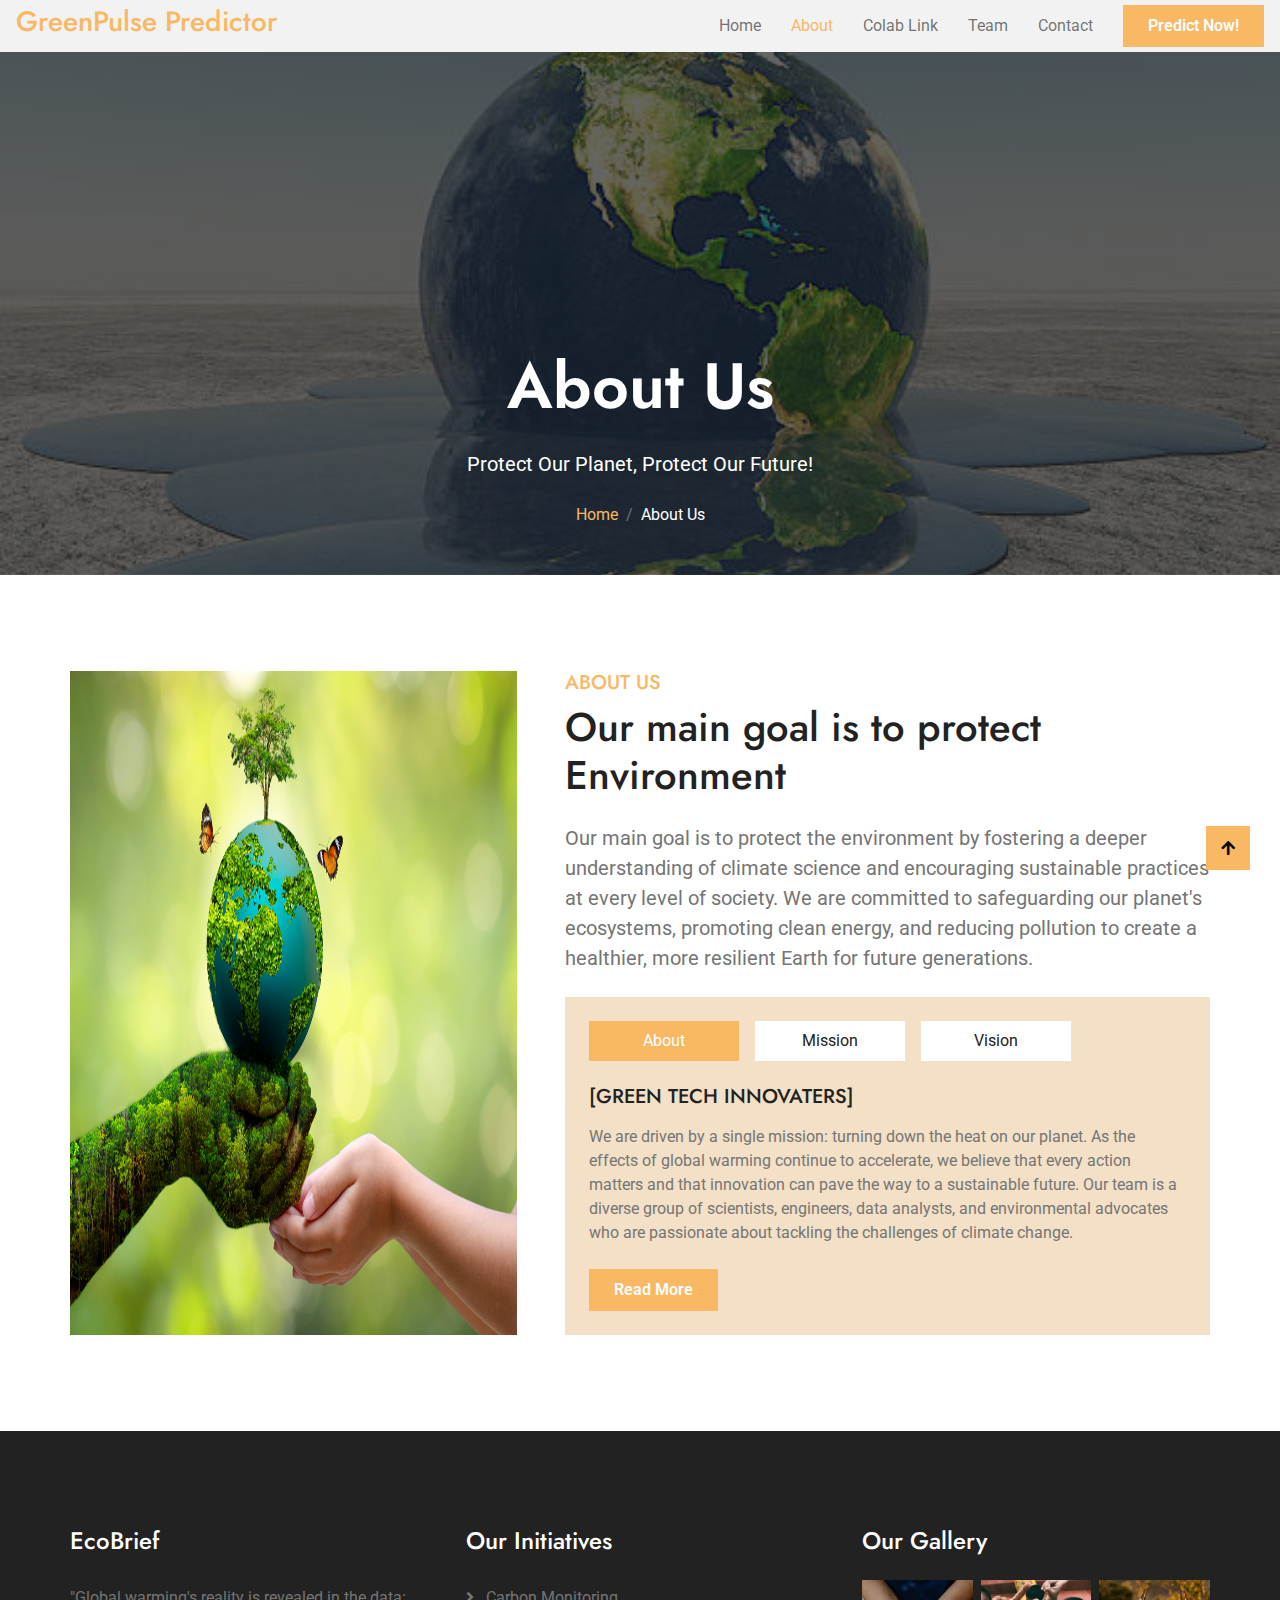
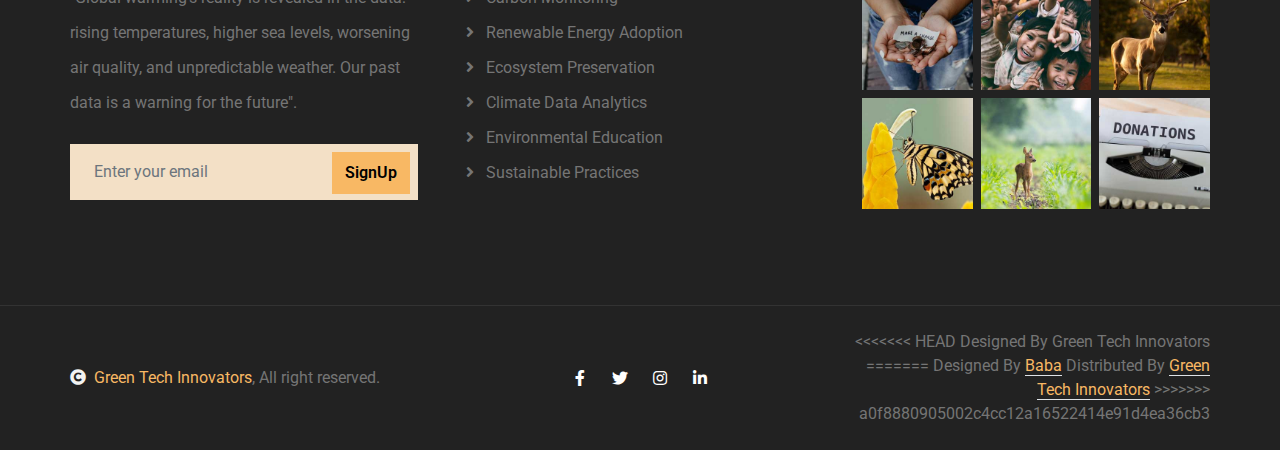
==== commit dd060b22: "updated title" ====
--- a/about.html
+++ b/about.html
@@ -175,117 +175,108 @@
 
        
 
-
-        <!-- Footer Start -->
-        <div class="container-fluid footer bg-dark text-body py-5">
-            <div class="container py-5">
-                <div class="row g-5">
-                    <div class="col-md-6 col-lg-6 col-xl-3">
-                        <div class="footer-item">
-                            <h4 class="mb-4 text-white">Newsletter</h4>
-                            <p class="mb-4">Dolor amet sit justo amet elitr clita ipsum elitr est.Lorem ipsum dolor sit amet, consectetur adipiscing elit consectetur adipiscing elit.</p>
-                            <div class="position-relative mx-auto">
-                                <input class="form-control border-0 bg-secondary w-100 py-3 ps-4 pe-5" type="text" placeholder="Enter your email">
-                                <button type="button" class="btn-hover-bg btn btn-primary position-absolute top-0 end-0 py-2 mt-2 me-2">SignUp</button>
-                            </div>
-                        </div>
-                    </div>
-                    <div class="col-md-6 col-lg-6 col-xl-3">
-                        <div class="footer-item d-flex flex-column">
-                            <h4 class="mb-4 text-white">Our Services</h4>
-                            <a href=""><i class="fas fa-angle-right me-2"></i> Ocean Turtle</a>
-                            <a href=""><i class="fas fa-angle-right me-2"></i> White Tiger</a>
-                            <a href=""><i class="fas fa-angle-right me-2"></i> Social Ecology</a>
-                            <a href=""><i class="fas fa-angle-right me-2"></i> Loneliness</a>
-                            <a href=""><i class="fas fa-angle-right me-2"></i> Beauty of Life</a>
-                            <a href=""><i class="fas fa-angle-right me-2"></i> Present for You</a>
-                        </div>
-                    </div>
-                    <div class="col-md-6 col-lg-6 col-xl-3">
-                        <div class="footer-item d-flex flex-column">
-                            <h4 class="mb-4 text-white">Volunteer</h4>
-                            <a href=""><i class="fas fa-angle-right me-2"></i> Karen Dawson</a>
-                            <a href=""><i class="fas fa-angle-right me-2"></i> Jack Simmons</a>
-                            <a href=""><i class="fas fa-angle-right me-2"></i> Michael Linden</a>
-                            <a href=""><i class="fas fa-angle-right me-2"></i> Simon Green</a>
-                            <a href=""><i class="fas fa-angle-right me-2"></i> Natalie Channing</a>
-                            <a href=""><i class="fas fa-angle-right me-2"></i> Caroline Gerwig</a>
-                        </div>
-                    </div>
-                    <div class="col-md-6 col-lg-6 col-xl-3">
-                        <div class="footer-item">
-                            <h4 class="mb-4 text-white">Our Gallery</h4>
-                            <div class="row g-2">
-                                <div class="col-4">
-                                    <div class="footer-gallery">
-                                        <img src="img/gallery-footer-1.jpg" class="img-fluid w-100" alt="">
-                                        <div class="footer-search-icon">
-                                            <a href="img/gallery-footer-1.jpg" data-lightbox="footerGallery-1" class="my-auto"><i class="fas fa-search-plus text-white"></i></a>
-                                        </div>
-                                    </div>
-                               </div>
-                               <div class="col-4">
-                                    <div class="footer-gallery">
-                                        <img src="img/gallery-footer-2.jpg" class="img-fluid w-100" alt="">
-                                        <div class="footer-search-icon">
-                                            <a href="img/gallery-footer-2.jpg" data-lightbox="footerGallery-2" class="my-auto"><i class="fas fa-search-plus text-white"></i></a>
-                                        </div>
-                                    </div>
-                               </div>
-                                <div class="col-4">
-                                    <div class="footer-gallery">
-                                        <img src="img/gallery-footer-3.jpg" class="img-fluid w-100" alt="">
-                                        <div class="footer-search-icon">
-                                            <a href="img/gallery-footer-3.jpg" data-lightbox="footerGallery-3" class="my-auto"><i class="fas fa-search-plus text-white"></i></a>
-                                        </div>
-                                    </div>
-                               </div>
-                                <div class="col-4">
-                                    <div class="footer-gallery">
-                                        <img src="img/gallery-footer-4.jpg" class="img-fluid w-100" alt="">
-                                        <div class="footer-search-icon">
-                                            <a href="img/gallery-footer-4.jpg" data-lightbox="footerGallery-4" class="my-auto"><i class="fas fa-search-plus text-white"></i></a>
-                                        </div>
-                                    </div>
-                               </div>
-                                <div class="col-4">
-                                    <div class="footer-gallery">
-                                        <img src="img/gallery-footer-5.jpg" class="img-fluid w-100" alt="">
-                                        <div class="footer-search-icon">
-                                            <a href="img/gallery-footer-5.jpg" data-lightbox="footerGallery-5" class="my-auto"><i class="fas fa-search-plus text-white"></i></a>
-                                        </div>
-                                    </div>
-                               </div>
-                               <div class="col-4">
-									<div class="footer-gallery">
-										<img src="img/gallery-footer-6.jpg" class="img-fluid w-100" alt="">
-                                        <div class="footer-search-icon">
-                                            <a href="img/gallery-footer-6.jpg" data-lightbox="footerGallery-6" class="my-auto"><i class="fas fa-search-plus text-white"></i></a>
-                                        </div>
-									</div>
-								</div>
-                            </div>
-                        </div>
-                    </div>
-                </div>
-            </div>
-        </div>
-        <!-- Footer End -->
+<!-- Footer Start -->
+<div class="container-fluid footer bg-dark text-body py-5">
+    <div class="container py-5">
+        <div class="row g-5">
+            <!-- EcoBrief on the Left -->
+            <div class="col-md-6 col-lg-4">
+                <div class="footer-item">
+                    <h4 class="mb-4 text-white">EcoBrief</h4>
+                    <p class="mb-4">"Global warming's reality is revealed in the data: rising temperatures, higher sea levels, worsening air quality, and unpredictable weather. Our past data is a warning for the future".</p>
+                    <div class="position-relative mx-auto">
+                        <input class="form-control border-0 bg-secondary w-100 py-3 ps-4 pe-5" type="text" placeholder="Enter your email">
+                        <button type="button" class="btn-hover-bg btn btn-primary position-absolute top-0 end-0 py-2 mt-2 me-2">SignUp</button>
+                    </div>
+                </div>
+            </div>
+            <!-- Our Initiatives in the Middle -->
+            <div class="col-md-6 col-lg-4">
+                <div class="footer-item d-flex flex-column">
+                    <h4 class="mb-4 text-white">Our Initiatives</h4>
+                    <a href=""><i class="fas fa-angle-right me-2"></i> Carbon Monitoring</a>
+                    <a href=""><i class="fas fa-angle-right me-2"></i> Renewable Energy Adoption</a>
+                    <a href=""><i class="fas fa-angle-right me-2"></i> Ecosystem Preservation</a>
+                    <a href=""><i class="fas fa-angle-right me-2"></i> Climate Data Analytics</a>
+                    <a href=""><i class="fas fa-angle-right me-2"></i> Environmental Education</a>
+                    <a href=""><i class="fas fa-angle-right me-2"></i> Sustainable Practices</a>
+                </div>
+            </div>
+            <!-- Our Gallery on the Right -->
+            <div class="col-md-6 col-lg-4">
+                <div class="footer-item">
+                    <h4 class="mb-4 text-white">Our Gallery</h4>
+                    <div class="row g-2">
+                        <div class="col-4">
+                            <div class="footer-gallery">
+                                <img src="img/gallery-footer-1.jpg" class="img-fluid w-100" alt="">
+                                <div class="footer-search-icon">
+                                    <a href="img/gallery-footer-1.jpg" data-lightbox="footerGallery-1" class="my-auto"><i class="fas fa-search-plus text-white"></i></a>
+                                </div>
+                            </div>
+                        </div>
+                        <div class="col-4">
+                            <div class="footer-gallery">
+                                <img src="img/gallery-footer-2.jpg" class="img-fluid w-100" alt="">
+                                <div class="footer-search-icon">
+                                    <a href="img/gallery-footer-2.jpg" data-lightbox="footerGallery-2" class="my-auto"><i class="fas fa-search-plus text-white"></i></a>
+                                </div>
+                            </div>
+                        </div>
+                        <div class="col-4">
+                            <div class="footer-gallery">
+                                <img src="img/gallery-footer-3.jpg" class="img-fluid w-100" alt="">
+                                <div class="footer-search-icon">
+                                    <a href="img/gallery-footer-3.jpg" data-lightbox="footerGallery-3" class="my-auto"><i class="fas fa-search-plus text-white"></i></a>
+                                </div>
+                            </div>
+                        </div>
+                        <div class="col-4">
+                            <div class="footer-gallery">
+                                <img src="img/gallery-footer-4.jpg" class="img-fluid w-100" alt="">
+                                <div class="footer-search-icon">
+                                    <a href="img/gallery-footer-4.jpg" data-lightbox="footerGallery-4" class="my-auto"><i class="fas fa-search-plus text-white"></i></a>
+                                </div>
+                            </div>
+                        </div>
+                        <div class="col-4">
+                            <div class="footer-gallery">
+                                <img src="img/gallery-footer-5.jpg" class="img-fluid w-100" alt="">
+                                <div class="footer-search-icon">
+                                    <a href="img/gallery-footer-5.jpg" data-lightbox="footerGallery-5" class="my-auto"><i class="fas fa-search-plus text-white"></i></a>
+                                </div>
+                            </div>
+                        </div>
+                        <div class="col-4">
+                            <div class="footer-gallery">
+                                <img src="img/gallery-footer-6.jpg" class="img-fluid w-100" alt="">
+                                <div class="footer-search-icon">
+                                    <a href="img/gallery-footer-6.jpg" data-lightbox="footerGallery-6" class="my-auto"><i class="fas fa-search-plus text-white"></i></a>
+                                </div>
+                            </div>
+                        </div>
+                    </div>
+                </div>
+            </div>
+        </div>
+    </div>
+</div>
+<!-- Footer End -->
+
         
 
-        <!-- Copyright Start -->
+           <!-- Copyright Start -->
         <div class="container-fluid copyright py-4">
             <div class="container">
                 <div class="row g-4 align-items-center">
                     <div class="col-md-4 text-center text-md-start mb-md-0">
-                        <span class="text-body"><a href="#"><i class="fas fa-copyright text-light me-2"></i>Your Site Name</a>, All right reserved.</span>
+                        <span class="text-body"><a href="#"><i class="fas fa-copyright text-light me-2"></i>Green Tech Innovators</a>, All right reserved.</span>
                     </div>
                     <div class="col-md-4 text-center">
                         <div class="d-flex align-items-center justify-content-center">
                             <a href="#" class="btn-hover-color btn-square text-white me-2"><i class="fab fa-facebook-f"></i></a>
                             <a href="#" class="btn-hover-color btn-square text-white me-2"><i class="fab fa-twitter"></i></a>
                             <a href="#" class="btn-hover-color btn-square text-white me-2"><i class="fab fa-instagram"></i></a>
-                            <a href="#" class="btn-hover-color btn-square text-white me-2"><i class="fab fa-pinterest"></i></a>
                             <a href="#" class="btn-hover-color btn-square text-white me-0"><i class="fab fa-linkedin-in"></i></a>
                         </div>
                     </div>
@@ -293,12 +284,17 @@
                         <!--/*** This template is free as long as you keep the below author’s credit link/attribution link/backlink. ***/-->
                         <!--/*** If you'd like to use the template without the below author’s credit link/attribution link/backlink, ***/-->
                         <!--/*** you can purchase the Credit Removal License from "https://htmlcodex.com/credit-removal". ***/-->
+<<<<<<< HEAD
                         Designed By Green Tech Innovators
+=======
+                        Designed By <a class="border-bottom" href="">Baba</a> Distributed By <a class="border-bottom" href="">Green Tech Innovators</a>
+>>>>>>> a0f8880905002c4cc12a16522414e91d4ea36cb3
                     </div>
                 </div>
             </div>
         </div>
         <!-- Copyright End -->
+
 
 
         <!-- Back to Top -->
@@ -317,6 +313,19 @@
 
         <!-- Template Javascript -->
         <script src="js/main.js"></script>
+         <script>
+            window.watsonAssistantChatOptions = {
+              integrationID: "b032e4c9-6b10-4cdc-bc3f-a68448029b45", // The ID of this integration.
+              region: "eu-gb", // The region your integration is hosted in.
+              serviceInstanceID: "b14637b1-3754-4962-850a-f87f00461354", // The ID of your service instance.
+              onLoad: async (instance) => { await instance.render(); }
+            };
+            setTimeout(function(){
+              const t=document.createElement('script');
+              t.src="https://web-chat.global.assistant.watson.appdomain.cloud/versions/" + (window.watsonAssistantChatOptions.clientVersion || 'latest') + "/WatsonAssistantChatEntry.js";
+              document.head.appendChild(t);
+            });
+          </script>
 
     </body>
 
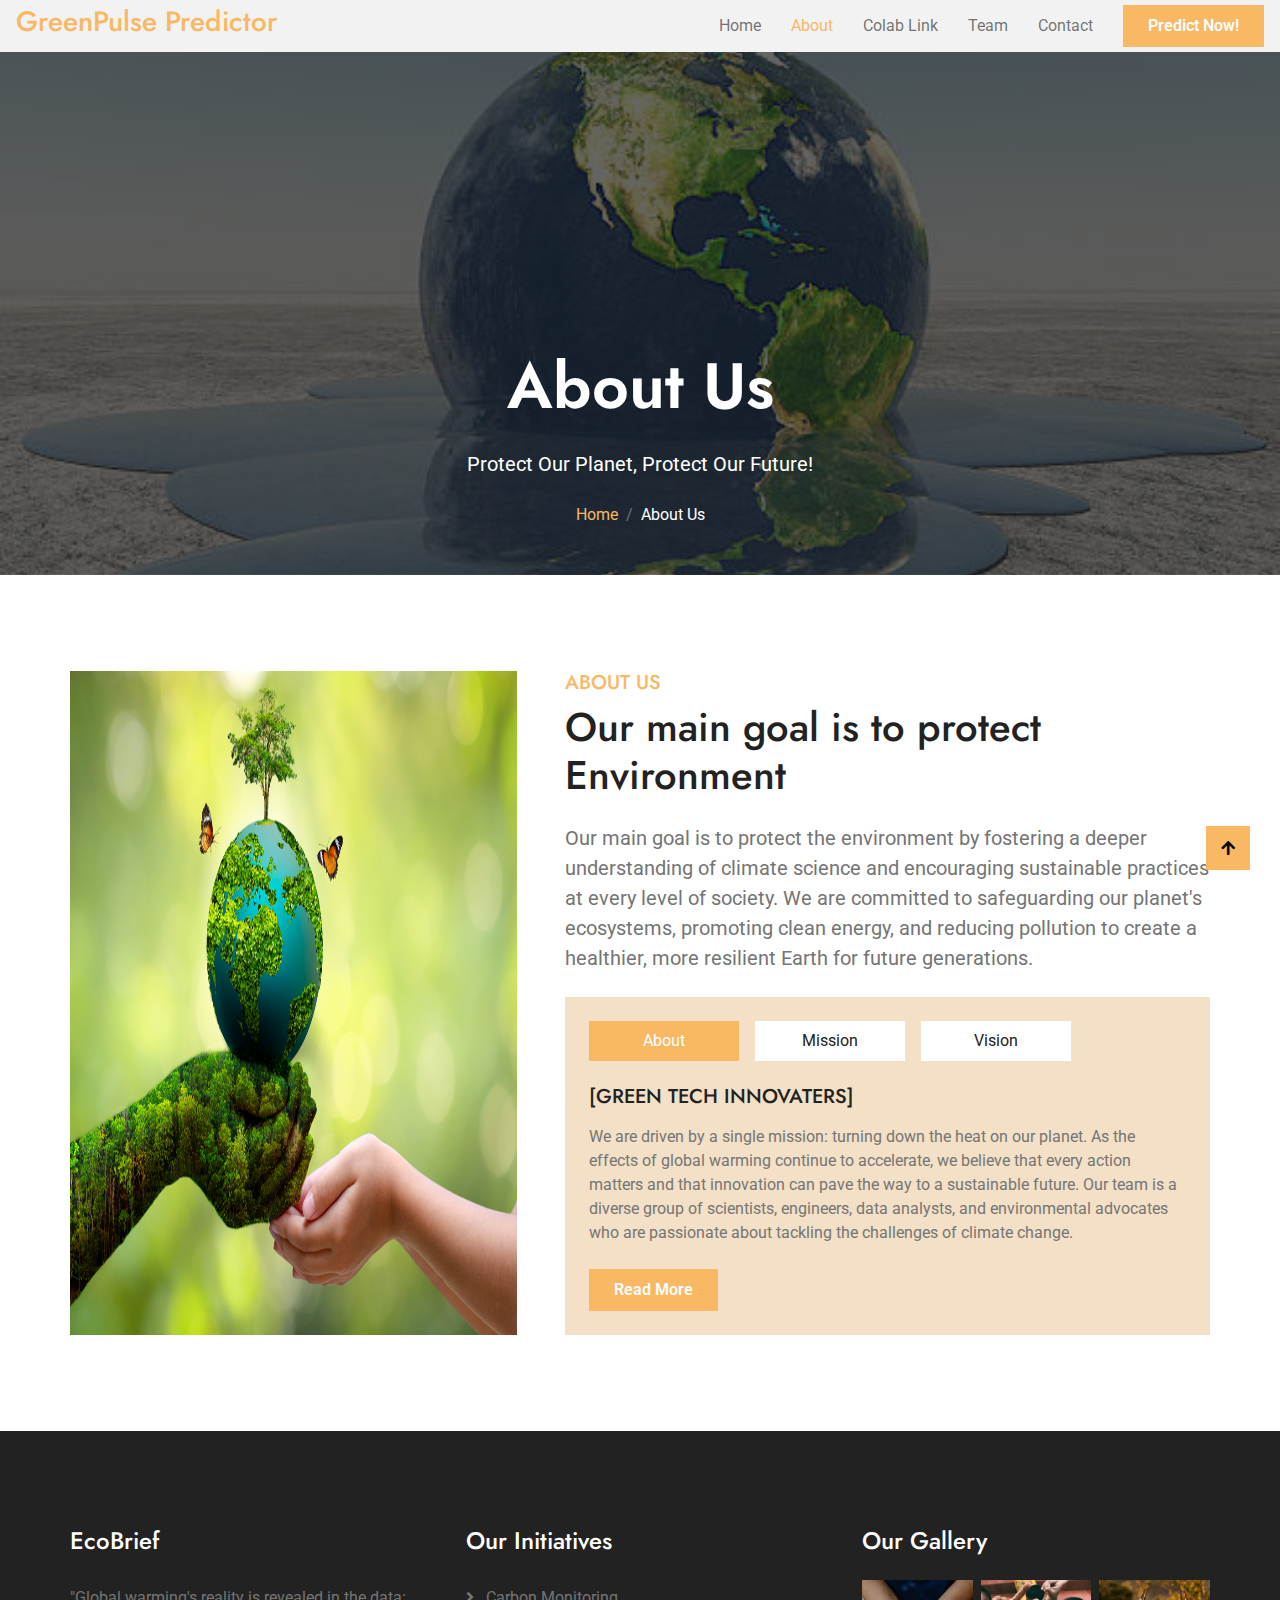
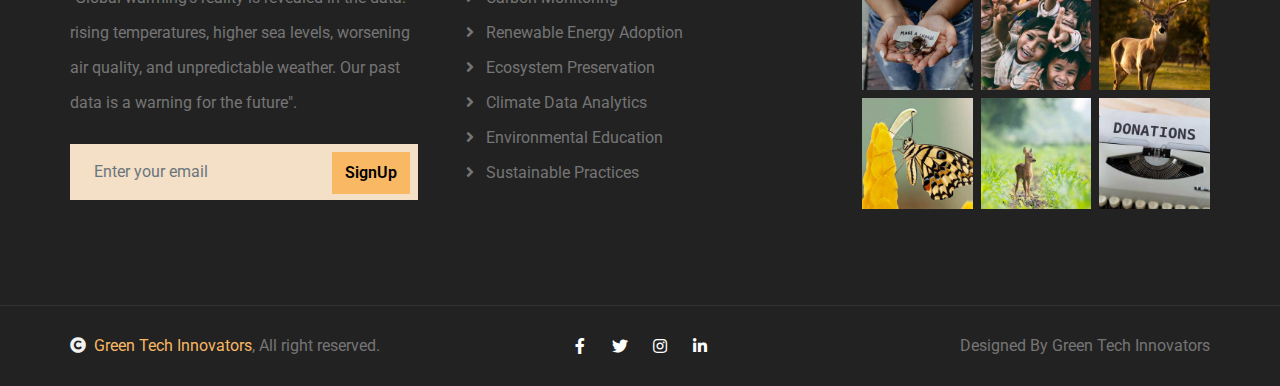
==== commit a9748810: "designed by  of about & team page updated" ====
--- a/about.html
+++ b/about.html
@@ -284,11 +284,7 @@
                         <!--/*** This template is free as long as you keep the below author’s credit link/attribution link/backlink. ***/-->
                         <!--/*** If you'd like to use the template without the below author’s credit link/attribution link/backlink, ***/-->
                         <!--/*** you can purchase the Credit Removal License from "https://htmlcodex.com/credit-removal". ***/-->
-<<<<<<< HEAD
                         Designed By Green Tech Innovators
-=======
-                        Designed By <a class="border-bottom" href="">Baba</a> Distributed By <a class="border-bottom" href="">Green Tech Innovators</a>
->>>>>>> a0f8880905002c4cc12a16522414e91d4ea36cb3
                     </div>
                 </div>
             </div>
